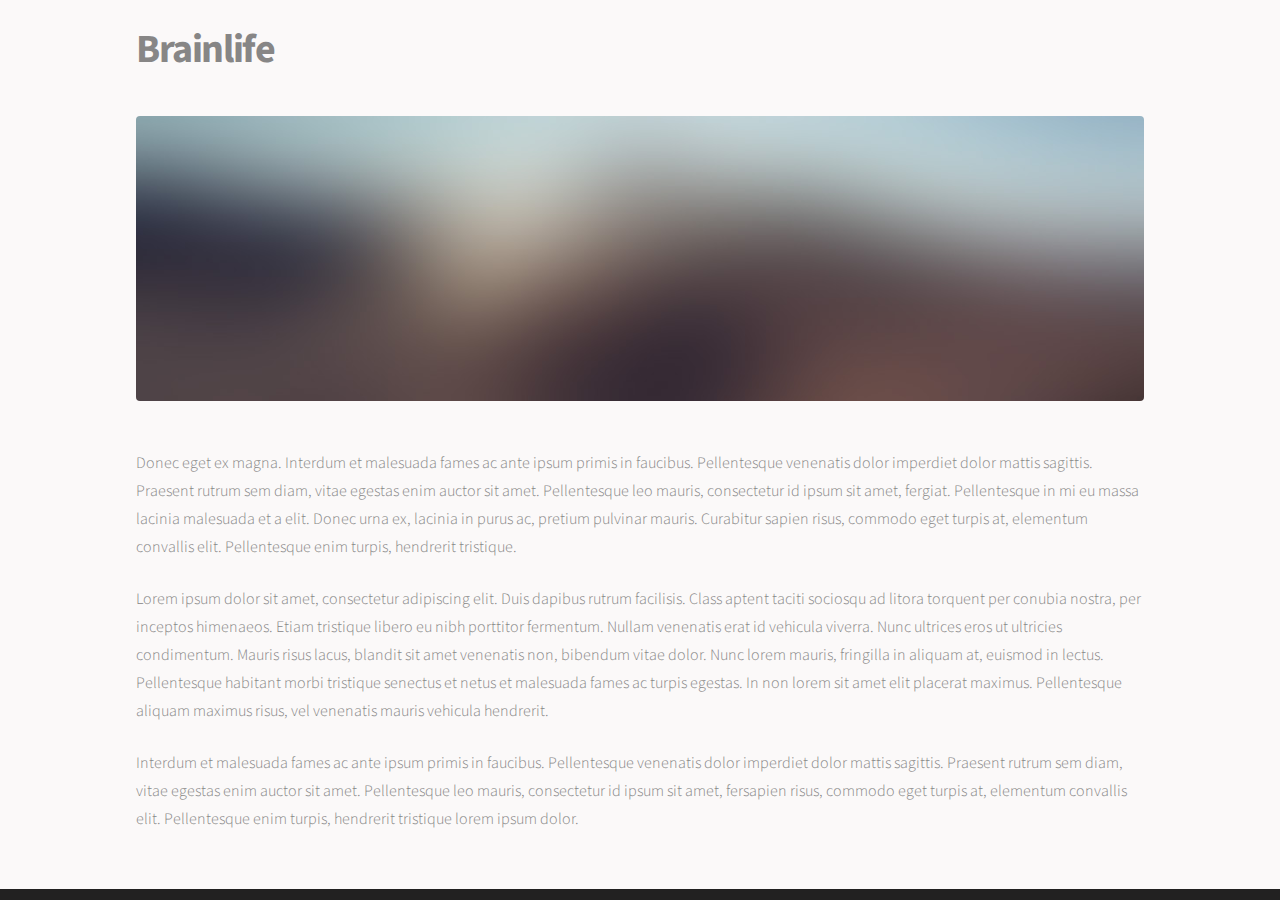
==== brainlife-project.html @ 0af9fe18 "added projects pages" ====
<!DOCTYPE HTML>
<!--
	Phantom by HTML5 UP
	html5up.net | @ajlkn
	Free for personal and commercial use under the CCA 3.0 license (html5up.net/license)
-->
<html>
	<head>
		<title>Generic - Phantom by HTML5 UP</title>
		<meta charset="utf-8" />
		<meta name="viewport" content="width=device-width, initial-scale=1, user-scalable=no" />
		<link rel="stylesheet" href="assets/css/main.css" />
		<noscript><link rel="stylesheet" href="assets/css/noscript.css" /></noscript>
	</head>
	<body class="is-project">
		<!-- Wrapper -->
			<div id="wrapper">

				<!-- Header -->
					<header id="header">
						<div class="inner">

							<!-- Logo 
								<a href="index.html" class="logo">
									<span class="symbol"><img src="images/logo.svg" alt="" /></span><span class="title">Phantom</span>
								</a>
							-->

						</div>
					</header>

				<!-- Menu -->
					<nav id="menu">
						<h2>Menu</h2>
						<ul>
							<li><a href="index.html">Home</a></li>
							<li><a href="generic.html">Ipsum veroeros</a></li>
							<li><a href="generic.html">Tempus etiam</a></li>
							<li><a href="generic.html">Consequat dolor</a></li>
							<li><a href="elements.html">Elements</a></li>
						</ul>
					</nav>

				<!-- Main -->
					<div id="main">
						<div class="inner">
							<h1>Brainlife</h1>
							<span class="image main"><img src="images/pic13.jpg" alt="" /></span>
							<p>Donec eget ex magna. Interdum et malesuada fames ac ante ipsum primis in faucibus. Pellentesque venenatis dolor imperdiet dolor mattis sagittis. Praesent rutrum sem diam, vitae egestas enim auctor sit amet. Pellentesque leo mauris, consectetur id ipsum sit amet, fergiat. Pellentesque in mi eu massa lacinia malesuada et a elit. Donec urna ex, lacinia in purus ac, pretium pulvinar mauris. Curabitur sapien risus, commodo eget turpis at, elementum convallis elit. Pellentesque enim turpis, hendrerit tristique.</p>
							<p>Lorem ipsum dolor sit amet, consectetur adipiscing elit. Duis dapibus rutrum facilisis. Class aptent taciti sociosqu ad litora torquent per conubia nostra, per inceptos himenaeos. Etiam tristique libero eu nibh porttitor fermentum. Nullam venenatis erat id vehicula viverra. Nunc ultrices eros ut ultricies condimentum. Mauris risus lacus, blandit sit amet venenatis non, bibendum vitae dolor. Nunc lorem mauris, fringilla in aliquam at, euismod in lectus. Pellentesque habitant morbi tristique senectus et netus et malesuada fames ac turpis egestas. In non lorem sit amet elit placerat maximus. Pellentesque aliquam maximus risus, vel venenatis mauris vehicula hendrerit.</p>
							<p>Interdum et malesuada fames ac ante ipsum primis in faucibus. Pellentesque venenatis dolor imperdiet dolor mattis sagittis. Praesent rutrum sem diam, vitae egestas enim auctor sit amet. Pellentesque leo mauris, consectetur id ipsum sit amet, fersapien risus, commodo eget turpis at, elementum convallis elit. Pellentesque enim turpis, hendrerit tristique lorem ipsum dolor.</p>
						</div>
					</div>
			</div>

		<!-- Scripts -->
			<script src="assets/js/jquery.min.js"></script>
			<script src="assets/js/browser.min.js"></script>
			<script src="assets/js/breakpoints.min.js"></script>
			<script src="assets/js/util.js"></script>
			<script src="assets/js/main.js"></script>

	</body>
</html>
---- assets/css/main.css ----
@import url(fontawesome-all.min.css);
@import url("https://fonts.googleapis.com/css?family=Source+Sans+Pro:300,700,900");

/*
	Phantom by HTML5 UP
	html5up.net | @ajlkn
	Free for personal and commercial use under the CCA 3.0 license (html5up.net/license)
*/

html, body, div, span, applet, object,
iframe, h1, h2, h3, h4, h5, h6, p, blockquote,
pre, a, abbr, acronym, address, big, cite,
code, del, dfn, em, img, ins, kbd, q, s, samp,
small, strike, strong, sub, sup, tt, var, b,
u, i, center, dl, dt, dd, ol, ul, li, fieldset,
form, label, legend, table, caption, tbody,
tfoot, thead, tr, th, td, article, aside,
canvas, details, embed, figure, figcaption,
footer, header, hgroup, menu, nav, output, ruby,
section, summary, time, mark, audio, video {
	margin: 0;
	padding: 0;
	border: 0;
	font-size: 100%;
	font: inherit;
	vertical-align: baseline;}

article, aside, details, figcaption, figure,
footer, header, hgroup, menu, nav, section {
	display: block;}

body {
	line-height: 1;
}

ol, ul {
	list-style: none;
}

blockquote, q {
	quotes: none;
}

	blockquote:before, blockquote:after, q:before, q:after {
		content: '';
		content: none;
	}

table {
	border-collapse: collapse;
	border-spacing: 0;
}

body {
	-webkit-text-size-adjust: none;
}

mark {
	background-color: transparent;
	color: inherit;
}

input::-moz-focus-inner {
	border: 0;
	padding: 0;
}

input, select, textarea {
	-moz-appearance: none;
	-webkit-appearance: none;
	-ms-appearance: none;
	appearance: none;
}

/* Basic */

	@-ms-viewport {
		width: device-width;
	}

	body {
		-ms-overflow-style: scrollbar;
	}

	@media screen and (max-width: 480px) {

		html, body {
			min-width: 320px;
		}

	}

	html {
		box-sizing: border-box;
	}

	*, *:before, *:after {
		box-sizing: inherit;
	}

	body {
		background: #222121;
	}

		body.is-preload *, body.is-preload *:before, body.is-preload *:after {
			-moz-animation: none !important;
			-webkit-animation: none !important;
			-ms-animation: none !important;
			animation: none !important;
			-moz-transition: none !important;
			-webkit-transition: none !important;
			-ms-transition: none !important;
			transition: none !important;
		}


		body.is-project *, body.is-project *:before, body.is-project *:after{
		-moz-animation: none !important;
		-webkit-animation: none !important;
		-ms-animation: none !important;
		animation: none !important;
		-moz-transition: none !important;
		-webkit-transition: none !important;
		-ms-transition: none !important;
		transition: none !important;
		background: #fbf9f9;
		}

/* Type */

	body, input, select, textarea {
		color: #878686;
		font-family: "Source Sans Pro", Helvetica, sans-serif;
		font-size: 16pt;
		font-weight: 300;
		line-height: 1.75;
	}

		@media screen and (max-width: 1680px) {

			body, input, select, textarea {
				font-size: 14pt;
			}

		}

		@media screen and (max-width: 1280px) {

			body, input, select, textarea {
				font-size: 12pt;
			}

		}

	a {
		-moz-transition: border-bottom-color 0.2s ease, color 0.2s ease;
		-webkit-transition: border-bottom-color 0.2s ease, color 0.2s ease;
		-ms-transition: border-bottom-color 0.2s ease, color 0.2s ease;
		transition: border-bottom-color 0.2s ease, color 0.2s ease;
		text-decoration: none;
		color: #585858;
		border-bottom: dotted 1px rgba(88, 88, 88, 0.5);
	}

		a:hover {
			border-bottom-color: transparent;
			color: #f2849e !important;
		}

	strong, b {
		font-weight: 900;
	}

	em, i {
		font-style: italic;
	}

	p {
		margin: 0 0 1.5em 0;
	}

	h1 {
		font-size: 2.5em;
		font-weight: 700;
		line-height: 1.3;
		margin: 0 0 1em 0;
		letter-spacing: -0.035em;
	}

		h1 a {
			color: inherit;
		}

		@media screen and (max-width: 736px) {

			h1 {
				font-size: 2em;
				margin: 0 0 1em 0;
			}

		}

		@media screen and (max-width: 360px) {

			h1 {
				font-size: 1.75em;
			}

		}

	h2, h3, h4, h5, h6 {
		font-weight: 900;
		line-height: 1.5;
		margin: 0 0 2em 0;
		text-transform: uppercase;
		letter-spacing: 0.35em;
	}

		h2 a, h3 a, h4 a, h5 a, h6 a {
			color: inherit;
		}

	h2 {
		font-size: 0.85em;
	}

	h3 {
		font-size: 1em;
	}

	h4 {
		font-size: 0.8em;
	}

	h5 {
		font-size: 0.8em;
	}

	h6 {
		font-size: 0.8em;
	}

	@media screen and (max-width: 980px) {

		h1 br, h2 br, h3 br, h4 br, h5 br, h6 br {
			display: none;
		}

	}

	@media screen and (max-width: 736px) {

		h2 {
			font-size: 1em;
		}

		h3 {
			font-size: 0.8em;
		}

	}

	sub {
		font-size: 0.8em;
		position: relative;
		top: 0.5em;
	}

	sup {
		font-size: 0.8em;
		position: relative;
		top: -0.5em;
	}

	blockquote {
		border-left: solid 4px #c9c9c9;
		font-style: italic;
		margin: 0 0 2em 0;
		padding: 0.5em 0 0.5em 2em;
	}

	code {
		background: rgba(144, 144, 144, 0.075);
		border-radius: 4px;
		border: solid 1px #c9c9c9;
		font-family: "Courier New", monospace;
		font-size: 0.9em;
		margin: 0 0.25em;
		padding: 0.25em 0.65em;
	}

	pre {
		-webkit-overflow-scrolling: touch;
		font-family: "Courier New", monospace;
		font-size: 0.9em;
		margin: 0 0 2em 0;
	}

		pre code {
			display: block;
			line-height: 1.75;
			padding: 1em 1.5em;
			overflow-x: auto;
		}

	hr {
		border: 0;
		border-bottom: solid 1px #c9c9c9;
		margin: 2em 0;
	}

		hr.major {
			margin: 3em 0;
		}

	.align-left {
		text-align: left;
	}

	.align-center {
		text-align: center;
	}

	.align-right {
		text-align: right;
	}

/* Row */

	.row {
		display: flex;
		flex-wrap: wrap;
		box-sizing: border-box;
		align-items: stretch;
	}

		.row > * {
			box-sizing: border-box;
		}

		.row.gtr-uniform > * > :last-child {
			margin-bottom: 0;
		}

		.row.aln-left {
			justify-content: flex-start;
		}

		.row.aln-center {
			justify-content: center;
		}

		.row.aln-right {
			justify-content: flex-end;
		}

		.row.aln-top {
			align-items: flex-start;
		}

		.row.aln-middle {
			align-items: center;
		}

		.row.aln-bottom {
			align-items: flex-end;
		}

		.row > .imp {
			order: -1;
		}

		.row > .col-1 {
			width: 8.33333%;
		}

		.row > .off-1 {
			margin-left: 8.33333%;
		}

		.row > .col-2 {
			width: 16.66667%;
		}

		.row > .off-2 {
			margin-left: 16.66667%;
		}

		.row > .col-3 {
			width: 25%;
		}

		.row > .off-3 {
			margin-left: 25%;
		}

		.row > .col-4 {
			width: 33.33333%;
		}

		.row > .off-4 {
			margin-left: 33.33333%;
		}

		.row > .col-5 {
			width: 41.66667%;
		}

		.row > .off-5 {
			margin-left: 41.66667%;
		}

		.row > .col-6 {
			width: 50%;
		}

		.row > .off-6 {
			margin-left: 50%;
		}

		.row > .col-7 {
			width: 58.33333%;
		}

		.row > .off-7 {
			margin-left: 58.33333%;
		}

		.row > .col-8 {
			width: 66.66667%;
		}

		.row > .off-8 {
			margin-left: 66.66667%;
		}

		.row > .col-9 {
			width: 75%;
		}

		.row > .off-9 {
			margin-left: 75%;
		}

		.row > .col-10 {
			width: 83.33333%;
		}

		.row > .off-10 {
			margin-left: 83.33333%;
		}

		.row > .col-11 {
			width: 91.66667%;
		}

		.row > .off-11 {
			margin-left: 91.66667%;
		}

		.row > .col-12 {
			width: 100%;
		}

		.row > .off-12 {
			margin-left: 100%;
		}

		.row.gtr-0 {
			margin-top: 0;
			margin-left: 0em;
		}

			.row.gtr-0 > * {
				padding: 0 0 0 0em;
			}

			.row.gtr-0.gtr-uniform {
				margin-top: 0em;
			}

				.row.gtr-0.gtr-uniform > * {
					padding-top: 0em;
				}

		.row.gtr-25 {
			margin-top: 0;
			margin-left: -0.5em;
		}

			.row.gtr-25 > * {
				padding: 0 0 0 0.5em;
			}

			.row.gtr-25.gtr-uniform {
				margin-top: -0.5em;
			}

				.row.gtr-25.gtr-uniform > * {
					padding-top: 0.5em;
				}

		.row.gtr-50 {
			margin-top: 0;
			margin-left: -1em;
		}

			.row.gtr-50 > * {
				padding: 0 0 0 1em;
			}

			.row.gtr-50.gtr-uniform {
				margin-top: -1em;
			}

				.row.gtr-50.gtr-uniform > * {
					padding-top: 1em;
				}

		.row {
			margin-top: 0;
			margin-left: -2em;
		}

			.row > * {
				padding: 0 0 0 2em;
			}

			.row.gtr-uniform {
				margin-top: -2em;
			}

				.row.gtr-uniform > * {
					padding-top: 2em;
				}

		.row.gtr-150 {
			margin-top: 0;
			margin-left: -3em;
		}

			.row.gtr-150 > * {
				padding: 0 0 0 3em;
			}

			.row.gtr-150.gtr-uniform {
				margin-top: -3em;
			}

				.row.gtr-150.gtr-uniform > * {
					padding-top: 3em;
				}

		.row.gtr-200 {
			margin-top: 0;
			margin-left: -4em;
		}

			.row.gtr-200 > * {
				padding: 0 0 0 4em;
			}

			.row.gtr-200.gtr-uniform {
				margin-top: -4em;
			}

				.row.gtr-200.gtr-uniform > * {
					padding-top: 4em;
				}

		@media screen and (max-width: 1680px) {

			.row {
				display: flex;
				flex-wrap: wrap;
				box-sizing: border-box;
				align-items: stretch;
			}

				.row > * {
					box-sizing: border-box;
				}

				.row.gtr-uniform > * > :last-child {
					margin-bottom: 0;
				}

				.row.aln-left {
					justify-content: flex-start;
				}

				.row.aln-center {
					justify-content: center;
				}

				.row.aln-right {
					justify-content: flex-end;
				}

				.row.aln-top {
					align-items: flex-start;
				}

				.row.aln-middle {
					align-items: center;
				}

				.row.aln-bottom {
					align-items: flex-end;
				}

				.row > .imp-xlarge {
					order: -1;
				}

				.row > .col-1-xlarge {
					width: 8.33333%;
				}

				.row > .off-1-xlarge {
					margin-left: 8.33333%;
				}

				.row > .col-2-xlarge {
					width: 16.66667%;
				}

				.row > .off-2-xlarge {
					margin-left: 16.66667%;
				}

				.row > .col-3-xlarge {
					width: 25%;
				}

				.row > .off-3-xlarge {
					margin-left: 25%;
				}

				.row > .col-4-xlarge {
					width: 33.33333%;
				}

				.row > .off-4-xlarge {
					margin-left: 33.33333%;
				}

				.row > .col-5-xlarge {
					width: 41.66667%;
				}

				.row > .off-5-xlarge {
					margin-left: 41.66667%;
				}

				.row > .col-6-xlarge {
					width: 50%;
				}

				.row > .off-6-xlarge {
					margin-left: 50%;
				}

				.row > .col-7-xlarge {
					width: 58.33333%;
				}

				.row > .off-7-xlarge {
					margin-left: 58.33333%;
				}

				.row > .col-8-xlarge {
					width: 66.66667%;
				}

				.row > .off-8-xlarge {
					margin-left: 66.66667%;
				}

				.row > .col-9-xlarge {
					width: 75%;
				}

				.row > .off-9-xlarge {
					margin-left: 75%;
				}

				.row > .col-10-xlarge {
					width: 83.33333%;
				}

				.row > .off-10-xlarge {
					margin-left: 83.33333%;
				}

				.row > .col-11-xlarge {
					width: 91.66667%;
				}

				.row > .off-11-xlarge {
					margin-left: 91.66667%;
				}

				.row > .col-12-xlarge {
					width: 100%;
				}

				.row > .off-12-xlarge {
					margin-left: 100%;
				}

				.row.gtr-0 {
					margin-top: 0;
					margin-left: 0em;
				}

					.row.gtr-0 > * {
						padding: 0 0 0 0em;
					}

					.row.gtr-0.gtr-uniform {
						margin-top: 0em;
					}

						.row.gtr-0.gtr-uniform > * {
							padding-top: 0em;
						}

				.row.gtr-25 {
					margin-top: 0;
					margin-left: -0.5em;
				}

					.row.gtr-25 > * {
						padding: 0 0 0 0.5em;
					}

					.row.gtr-25.gtr-uniform {
						margin-top: -0.5em;
					}

						.row.gtr-25.gtr-uniform > * {
							padding-top: 0.5em;
						}

				.row.gtr-50 {
					margin-top: 0;
					margin-left: -1em;
				}

					.row.gtr-50 > * {
						padding: 0 0 0 1em;
					}

					.row.gtr-50.gtr-uniform {
						margin-top: -1em;
					}

						.row.gtr-50.gtr-uniform > * {
							padding-top: 1em;
						}

				.row {
					margin-top: 0;
					margin-left: -2em;
				}

					.row > * {
						padding: 0 0 0 2em;
					}

					.row.gtr-uniform {
						margin-top: -2em;
					}

						.row.gtr-uniform > * {
							padding-top: 2em;
						}

				.row.gtr-150 {
					margin-top: 0;
					margin-left: -3em;
				}

					.row.gtr-150 > * {
						padding: 0 0 0 3em;
					}

					.row.gtr-150.gtr-uniform {
						margin-top: -3em;
					}

						.row.gtr-150.gtr-uniform > * {
							padding-top: 3em;
						}

				.row.gtr-200 {
					margin-top: 0;
					margin-left: -4em;
				}

					.row.gtr-200 > * {
						padding: 0 0 0 4em;
					}

					.row.gtr-200.gtr-uniform {
						margin-top: -4em;
					}

						.row.gtr-200.gtr-uniform > * {
							padding-top: 4em;
						}

		}

		@media screen and (max-width: 1280px) {

			.row {
				display: flex;
				flex-wrap: wrap;
				box-sizing: border-box;
				align-items: stretch;
			}

				.row > * {
					box-sizing: border-box;
				}

				.row.gtr-uniform > * > :last-child {
					margin-bottom: 0;
				}

				.row.aln-left {
					justify-content: flex-start;
				}

				.row.aln-center {
					justify-content: center;
				}

				.row.aln-right {
					justify-content: flex-end;
				}

				.row.aln-top {
					align-items: flex-start;
				}

				.row.aln-middle {
					align-items: center;
				}

				.row.aln-bottom {
					align-items: flex-end;
				}

				.row > .imp-large {
					order: -1;
				}

				.row > .col-1-large {
					width: 8.33333%;
				}

				.row > .off-1-large {
					margin-left: 8.33333%;
				}

				.row > .col-2-large {
					width: 16.66667%;
				}

				.row > .off-2-large {
					margin-left: 16.66667%;
				}

				.row > .col-3-large {
					width: 25%;
				}

				.row > .off-3-large {
					margin-left: 25%;
				}

				.row > .col-4-large {
					width: 33.33333%;
				}

				.row > .off-4-large {
					margin-left: 33.33333%;
				}

				.row > .col-5-large {
					width: 41.66667%;
				}

				.row > .off-5-large {
					margin-left: 41.66667%;
				}

				.row > .col-6-large {
					width: 50%;
				}

				.row > .off-6-large {
					margin-left: 50%;
				}

				.row > .col-7-large {
					width: 58.33333%;
				}

				.row > .off-7-large {
					margin-left: 58.33333%;
				}

				.row > .col-8-large {
					width: 66.66667%;
				}

				.row > .off-8-large {
					margin-left: 66.66667%;
				}

				.row > .col-9-large {
					width: 75%;
				}

				.row > .off-9-large {
					margin-left: 75%;
				}

				.row > .col-10-large {
					width: 83.33333%;
				}

				.row > .off-10-large {
					margin-left: 83.33333%;
				}

				.row > .col-11-large {
					width: 91.66667%;
				}

				.row > .off-11-large {
					margin-left: 91.66667%;
				}

				.row > .col-12-large {
					width: 100%;
				}

				.row > .off-12-large {
					margin-left: 100%;
				}

				.row.gtr-0 {
					margin-top: 0;
					margin-left: 0em;
				}

					.row.gtr-0 > * {
						padding: 0 0 0 0em;
					}

					.row.gtr-0.gtr-uniform {
						margin-top: 0em;
					}

						.row.gtr-0.gtr-uniform > * {
							padding-top: 0em;
						}

				.row.gtr-25 {
					margin-top: 0;
					margin-left: -0.5em;
				}

					.row.gtr-25 > * {
						padding: 0 0 0 0.5em;
					}

					.row.gtr-25.gtr-uniform {
						margin-top: -0.5em;
					}

						.row.gtr-25.gtr-uniform > * {
							padding-top: 0.5em;
						}

				.row.gtr-50 {
					margin-top: 0;
					margin-left: -1em;
				}

					.row.gtr-50 > * {
						padding: 0 0 0 1em;
					}

					.row.gtr-50.gtr-uniform {
						margin-top: -1em;
					}

						.row.gtr-50.gtr-uniform > * {
							padding-top: 1em;
						}

				.row {
					margin-top: 0;
					margin-left: -2em;
				}

					.row > * {
						padding: 0 0 0 2em;
					}

					.row.gtr-uniform {
						margin-top: -2em;
					}

						.row.gtr-uniform > * {
							padding-top: 2em;
						}

				.row.gtr-150 {
					margin-top: 0;
					margin-left: -3em;
				}

					.row.gtr-150 > * {
						padding: 0 0 0 3em;
					}

					.row.gtr-150.gtr-uniform {
						margin-top: -3em;
					}

						.row.gtr-150.gtr-uniform > * {
							padding-top: 3em;
						}

				.row.gtr-200 {
					margin-top: 0;
					margin-left: -4em;
				}

					.row.gtr-200 > * {
						padding: 0 0 0 4em;
					}

					.row.gtr-200.gtr-uniform {
						margin-top: -4em;
					}

						.row.gtr-200.gtr-uniform > * {
							padding-top: 4em;
						}

		}

		@media screen and (max-width: 980px) {

			.row {
				display: flex;
				flex-wrap: wrap;
				box-sizing: border-box;
				align-items: stretch;
			}

				.row > * {
					box-sizing: border-box;
				}

				.row.gtr-uniform > * > :last-child {
					margin-bottom: 0;
				}

				.row.aln-left {
					justify-content: flex-start;
				}

				.row.aln-center {
					justify-content: center;
				}

				.row.aln-right {
					justify-content: flex-end;
				}

				.row.aln-top {
					align-items: flex-start;
				}

				.row.aln-middle {
					align-items: center;
				}

				.row.aln-bottom {
					align-items: flex-end;
				}

				.row > .imp-medium {
					order: -1;
				}

				.row > .col-1-medium {
					width: 8.33333%;
				}

				.row > .off-1-medium {
					margin-left: 8.33333%;
				}

				.row > .col-2-medium {
					width: 16.66667%;
				}

				.row > .off-2-medium {
					margin-left: 16.66667%;
				}

				.row > .col-3-medium {
					width: 25%;
				}

				.row > .off-3-medium {
					margin-left: 25%;
				}

				.row > .col-4-medium {
					width: 33.33333%;
				}

				.row > .off-4-medium {
					margin-left: 33.33333%;
				}

				.row > .col-5-medium {
					width: 41.66667%;
				}

				.row > .off-5-medium {
					margin-left: 41.66667%;
				}

				.row > .col-6-medium {
					width: 50%;
				}

				.row > .off-6-medium {
					margin-left: 50%;
				}

				.row > .col-7-medium {
					width: 58.33333%;
				}

				.row > .off-7-medium {
					margin-left: 58.33333%;
				}

				.row > .col-8-medium {
					width: 66.66667%;
				}

				.row > .off-8-medium {
					margin-left: 66.66667%;
				}

				.row > .col-9-medium {
					width: 75%;
				}

				.row > .off-9-medium {
					margin-left: 75%;
				}

				.row > .col-10-medium {
					width: 83.33333%;
				}

				.row > .off-10-medium {
					margin-left: 83.33333%;
				}

				.row > .col-11-medium {
					width: 91.66667%;
				}

				.row > .off-11-medium {
					margin-left: 91.66667%;
				}

				.row > .col-12-medium {
					width: 100%;
				}

				.row > .off-12-medium {
					margin-left: 100%;
				}

				.row.gtr-0 {
					margin-top: 0;
					margin-left: 0em;
				}

					.row.gtr-0 > * {
						padding: 0 0 0 0em;
					}

					.row.gtr-0.gtr-uniform {
						margin-top: 0em;
					}

						.row.gtr-0.gtr-uniform > * {
							padding-top: 0em;
						}

				.row.gtr-25 {
					margin-top: 0;
					margin-left: -0.375em;
				}

					.row.gtr-25 > * {
						padding: 0 0 0 0.375em;
					}

					.row.gtr-25.gtr-uniform {
						margin-top: -0.375em;
					}

						.row.gtr-25.gtr-uniform > * {
							padding-top: 0.375em;
						}

				.row.gtr-50 {
					margin-top: 0;
					margin-left: -0.75em;
				}

					.row.gtr-50 > * {
						padding: 0 0 0 0.75em;
					}

					.row.gtr-50.gtr-uniform {
						margin-top: -0.75em;
					}

						.row.gtr-50.gtr-uniform > * {
							padding-top: 0.75em;
						}

				.row {
					margin-top: 0;
					margin-left: -1.5em;
				}

					.row > * {
						padding: 0 0 0 1.5em;
					}

					.row.gtr-uniform {
						margin-top: -1.5em;
					}

						.row.gtr-uniform > * {
							padding-top: 1.5em;
						}

				.row.gtr-150 {
					margin-top: 0;
					margin-left: -2.25em;
				}

					.row.gtr-150 > * {
						padding: 0 0 0 2.25em;
					}

					.row.gtr-150.gtr-uniform {
						margin-top: -2.25em;
					}

						.row.gtr-150.gtr-uniform > * {
							padding-top: 2.25em;
						}

				.row.gtr-200 {
					margin-top: 0;
					margin-left: -3em;
				}

					.row.gtr-200 > * {
						padding: 0 0 0 3em;
					}

					.row.gtr-200.gtr-uniform {
						margin-top: -3em;
					}

						.row.gtr-200.gtr-uniform > * {
							padding-top: 3em;
						}

		}

		@media screen and (max-width: 736px) {

			.row {
				display: flex;
				flex-wrap: wrap;
				box-sizing: border-box;
				align-items: stretch;
			}

				.row > * {
					box-sizing: border-box;
				}

				.row.gtr-uniform > * > :last-child {
					margin-bottom: 0;
				}

				.row.aln-left {
					justify-content: flex-start;
				}

				.row.aln-center {
					justify-content: center;
				}

				.row.aln-right {
					justify-content: flex-end;
				}

				.row.aln-top {
					align-items: flex-start;
				}

				.row.aln-middle {
					align-items: center;
				}

				.row.aln-bottom {
					align-items: flex-end;
				}

				.row > .imp-small {
					order: -1;
				}

				.row > .col-1-small {
					width: 8.33333%;
				}

				.row > .off-1-small {
					margin-left: 8.33333%;
				}

				.row > .col-2-small {
					width: 16.66667%;
				}

				.row > .off-2-small {
					margin-left: 16.66667%;
				}

				.row > .col-3-small {
					width: 25%;
				}

				.row > .off-3-small {
					margin-left: 25%;
				}

				.row > .col-4-small {
					width: 33.33333%;
				}

				.row > .off-4-small {
					margin-left: 33.33333%;
				}

				.row > .col-5-small {
					width: 41.66667%;
				}

				.row > .off-5-small {
					margin-left: 41.66667%;
				}

				.row > .col-6-small {
					width: 50%;
				}

				.row > .off-6-small {
					margin-left: 50%;
				}

				.row > .col-7-small {
					width: 58.33333%;
				}

				.row > .off-7-small {
					margin-left: 58.33333%;
				}

				.row > .col-8-small {
					width: 66.66667%;
				}

				.row > .off-8-small {
					margin-left: 66.66667%;
				}

				.row > .col-9-small {
					width: 75%;
				}

				.row > .off-9-small {
					margin-left: 75%;
				}

				.row > .col-10-small {
					width: 83.33333%;
				}

				.row > .off-10-small {
					margin-left: 83.33333%;
				}

				.row > .col-11-small {
					width: 91.66667%;
				}

				.row > .off-11-small {
					margin-left: 91.66667%;
				}

				.row > .col-12-small {
					width: 100%;
				}

				.row > .off-12-small {
					margin-left: 100%;
				}

				.row.gtr-0 {
					margin-top: 0;
					margin-left: 0em;
				}

					.row.gtr-0 > * {
						padding: 0 0 0 0em;
					}

					.row.gtr-0.gtr-uniform {
						margin-top: 0em;
					}

						.row.gtr-0.gtr-uniform > * {
							padding-top: 0em;
						}

				.row.gtr-25 {
					margin-top: 0;
					margin-left: -0.25em;
				}

					.row.gtr-25 > * {
						padding: 0 0 0 0.25em;
					}

					.row.gtr-25.gtr-uniform {
						margin-top: -0.25em;
					}

						.row.gtr-25.gtr-uniform > * {
							padding-top: 0.25em;
						}

				.row.gtr-50 {
					margin-top: 0;
					margin-left: -0.5em;
				}

					.row.gtr-50 > * {
						padding: 0 0 0 0.5em;
					}

					.row.gtr-50.gtr-uniform {
						margin-top: -0.5em;
					}

						.row.gtr-50.gtr-uniform > * {
							padding-top: 0.5em;
						}

				.row {
					margin-top: 0;
					margin-left: -1em;
				}

					.row > * {
						padding: 0 0 0 1em;
					}

					.row.gtr-uniform {
						margin-top: -1em;
					}

						.row.gtr-uniform > * {
							padding-top: 1em;
						}

				.row.gtr-150 {
					margin-top: 0;
					margin-left: -1.5em;
				}

					.row.gtr-150 > * {
						padding: 0 0 0 1.5em;
					}

					.row.gtr-150.gtr-uniform {
						margin-top: -1.5em;
					}

						.row.gtr-150.gtr-uniform > * {
							padding-top: 1.5em;
						}

				.row.gtr-200 {
					margin-top: 0;
					margin-left: -2em;
				}

					.row.gtr-200 > * {
						padding: 0 0 0 2em;
					}

					.row.gtr-200.gtr-uniform {
						margin-top: -2em;
					}

						.row.gtr-200.gtr-uniform > * {
							padding-top: 2em;
						}

		}

		@media screen and (max-width: 480px) {

			.row {
				display: flex;
				flex-wrap: wrap;
				box-sizing: border-box;
				align-items: stretch;
			}

				.row > * {
					box-sizing: border-box;
				}

				.row.gtr-uniform > * > :last-child {
					margin-bottom: 0;
				}

				.row.aln-left {
					justify-content: flex-start;
				}

				.row.aln-center {
					justify-content: center;
				}

				.row.aln-right {
					justify-content: flex-end;
				}

				.row.aln-top {
					align-items: flex-start;
				}

				.row.aln-middle {
					align-items: center;
				}

				.row.aln-bottom {
					align-items: flex-end;
				}

				.row > .imp-xsmall {
					order: -1;
				}

				.row > .col-1-xsmall {
					width: 8.33333%;
				}

				.row > .off-1-xsmall {
					margin-left: 8.33333%;
				}

				.row > .col-2-xsmall {
					width: 16.66667%;
				}

				.row > .off-2-xsmall {
					margin-left: 16.66667%;
				}

				.row > .col-3-xsmall {
					width: 25%;
				}

				.row > .off-3-xsmall {
					margin-left: 25%;
				}

				.row > .col-4-xsmall {
					width: 33.33333%;
				}

				.row > .off-4-xsmall {
					margin-left: 33.33333%;
				}

				.row > .col-5-xsmall {
					width: 41.66667%;
				}

				.row > .off-5-xsmall {
					margin-left: 41.66667%;
				}

				.row > .col-6-xsmall {
					width: 50%;
				}

				.row > .off-6-xsmall {
					margin-left: 50%;
				}

				.row > .col-7-xsmall {
					width: 58.33333%;
				}

				.row > .off-7-xsmall {
					margin-left: 58.33333%;
				}

				.row > .col-8-xsmall {
					width: 66.66667%;
				}

				.row > .off-8-xsmall {
					margin-left: 66.66667%;
				}

				.row > .col-9-xsmall {
					width: 75%;
				}

				.row > .off-9-xsmall {
					margin-left: 75%;
				}

				.row > .col-10-xsmall {
					width: 83.33333%;
				}

				.row > .off-10-xsmall {
					margin-left: 83.33333%;
				}

				.row > .col-11-xsmall {
					width: 91.66667%;
				}

				.row > .off-11-xsmall {
					margin-left: 91.66667%;
				}

				.row > .col-12-xsmall {
					width: 100%;
				}

				.row > .off-12-xsmall {
					margin-left: 100%;
				}

				.row.gtr-0 {
					margin-top: 0;
					margin-left: 0em;
				}

					.row.gtr-0 > * {
						padding: 0 0 0 0em;
					}

					.row.gtr-0.gtr-uniform {
						margin-top: 0em;
					}

						.row.gtr-0.gtr-uniform > * {
							padding-top: 0em;
						}

				.row.gtr-25 {
					margin-top: 0;
					margin-left: -0.25em;
				}

					.row.gtr-25 > * {
						padding: 0 0 0 0.25em;
					}

					.row.gtr-25.gtr-uniform {
						margin-top: -0.25em;
					}

						.row.gtr-25.gtr-uniform > * {
							padding-top: 0.25em;
						}

				.row.gtr-50 {
					margin-top: 0;
					margin-left: -0.5em;
				}

					.row.gtr-50 > * {
						padding: 0 0 0 0.5em;
					}

					.row.gtr-50.gtr-uniform {
						margin-top: -0.5em;
					}

						.row.gtr-50.gtr-uniform > * {
							padding-top: 0.5em;
						}

				.row {
					margin-top: 0;
					margin-left: -1em;
				}

					.row > * {
						padding: 0 0 0 1em;
					}

					.row.gtr-uniform {
						margin-top: -1em;
					}

						.row.gtr-uniform > * {
							padding-top: 1em;
						}

				.row.gtr-150 {
					margin-top: 0;
					margin-left: -1.5em;
				}

					.row.gtr-150 > * {
						padding: 0 0 0 1.5em;
					}

					.row.gtr-150.gtr-uniform {
						margin-top: -1.5em;
					}

						.row.gtr-150.gtr-uniform > * {
							padding-top: 1.5em;
						}

				.row.gtr-200 {
					margin-top: 0;
					margin-left: -2em;
				}

					.row.gtr-200 > * {
						padding: 0 0 0 2em;
					}

					.row.gtr-200.gtr-uniform {
						margin-top: -2em;
					}

						.row.gtr-200.gtr-uniform > * {
							padding-top: 2em;
						}

		}

/* Section/Article */

	section.special, article.special {
		text-align: center;
	}

	header p {
		margin-top: -1em;
	}

	@media screen and (max-width: 736px) {

		header p {
			margin-top: 0;
		}

	}

/* Icon */

	.icon {
		text-decoration: none;
		border-bottom: none;
		position: relative;
	}

		.icon:before {
			-moz-osx-font-smoothing: grayscale;
			-webkit-font-smoothing: antialiased;
			display: inline-block;
			font-style: normal;
			font-variant: normal;
			text-rendering: auto;
			line-height: 1;
			text-transform: none !important;
			font-family: 'Font Awesome 5 Free';
			font-weight: 400;
		}

		.icon > .label {
			display: none;
		}

		.icon:before {
			line-height: inherit;
		}

		.icon.solid:before {
			font-weight: 900;
		}

		.icon.brands:before {
			font-family: 'Font Awesome 5 Brands';
		}

		.icon.style2 {
			-moz-transition: background-color 0.2s ease-in-out, color 0.2s ease-in-out, border-color 0.2s ease-in-out;
			-webkit-transition: background-color 0.2s ease-in-out, color 0.2s ease-in-out, border-color 0.2s ease-in-out;
			-ms-transition: background-color 0.2s ease-in-out, color 0.2s ease-in-out, border-color 0.2s ease-in-out;
			transition: background-color 0.2s ease-in-out, color 0.2s ease-in-out, border-color 0.2s ease-in-out;
			background-color: transparent;
			border: solid 0px #c9c9c9;
			border-radius: 4px;
			width: 2.65em;
			height: 2.65em;
			display: inline-block;
			text-align: center;
			line-height: 2.65em;
			color: inherit;
		}

			.icon.style2:before {
				font-size: 1.1em;
			}

			.icon.style2:hover {
				color: #f2849e;
				border-color: #f2849e;
			}

			.icon.style2:active {
				background-color: rgba(242, 132, 158, 0.1);
			}

/* List */

	ol {
		list-style: decimal;
		margin: 0 0 2em 0;
		padding-left: 1.25em;
	}

		ol li {
			padding-left: 0.25em;
		}

	ul {
		list-style: disc;
		margin: 0 0 2em 0;
		padding-left: 1em;
	}

		ul li {
			padding-left: 0.5em;
		}

		ul.alt {
			list-style: none;
			padding-left: 0;
		}

			ul.alt li {
				border-top: solid 1px #c9c9c9;
				padding: 0.5em 0;
			}

				ul.alt li:first-child {
					border-top: 0;
					padding-top: 0;
				}

	dl {
		margin: 0 0 2em 0;
	}

		dl dt {
			display: block;
			font-weight: 900;
			margin: 0 0 1em 0;
		}

		dl dd {
			margin-left: 2em;
		}

/* Actions */

	ul.actions {
		display: -moz-flex;
		display: -webkit-flex;
		display: -ms-flex;
		display: flex;
		cursor: default;
		list-style: none;
		margin-left: -1em;
		padding-left: 0;
	}

		ul.actions li {
			padding: 0 0 0 1em;
			vertical-align: middle;
		}

		ul.actions.special {
			-moz-justify-content: center;
			-webkit-justify-content: center;
			-ms-justify-content: center;
			justify-content: center;
			width: 100%;
			margin-left: 0;
		}

			ul.actions.special li:first-child {
				padding-left: 0;
			}

		ul.actions.stacked {
			-moz-flex-direction: column;
			-webkit-flex-direction: column;
			-ms-flex-direction: column;
			flex-direction: column;
			margin-left: 0;
		}

			ul.actions.stacked li {
				padding: 1.3em 0 0 0;
			}

				ul.actions.stacked li:first-child {
					padding-top: 0;
				}

		ul.actions.fit {
			width: calc(100% + 1em);
		}

			ul.actions.fit li {
				-moz-flex-grow: 1;
				-webkit-flex-grow: 1;
				-ms-flex-grow: 1;
				flex-grow: 1;
				-moz-flex-shrink: 1;
				-webkit-flex-shrink: 1;
				-ms-flex-shrink: 1;
				flex-shrink: 1;
				width: 100%;
			}

				ul.actions.fit li > * {
					width: 100%;
				}

			ul.actions.fit.stacked {
				width: 100%;
			}

		@media screen and (max-width: 480px) {

			ul.actions:not(.fixed) {
				-moz-flex-direction: column;
				-webkit-flex-direction: column;
				-ms-flex-direction: column;
				flex-direction: column;
				margin-left: 0;
				width: 100% !important;
			}

				ul.actions:not(.fixed) li {
					-moz-flex-grow: 1;
					-webkit-flex-grow: 1;
					-ms-flex-grow: 1;
					flex-grow: 1;
					-moz-flex-shrink: 1;
					-webkit-flex-shrink: 1;
					-ms-flex-shrink: 1;
					flex-shrink: 1;
					padding: 1em 0 0 0;
					text-align: center;
					width: 100%;
				}

					ul.actions:not(.fixed) li > * {
						width: 100%;
					}

					ul.actions:not(.fixed) li:first-child {
						padding-top: 0;
					}

					ul.actions:not(.fixed) li input[type="submit"],
					ul.actions:not(.fixed) li input[type="reset"],
					ul.actions:not(.fixed) li input[type="button"],
					ul.actions:not(.fixed) li button,
					ul.actions:not(.fixed) li .button {
						width: 100%;
					}

						ul.actions:not(.fixed) li input[type="submit"].icon:before,
						ul.actions:not(.fixed) li input[type="reset"].icon:before,
						ul.actions:not(.fixed) li input[type="button"].icon:before,
						ul.actions:not(.fixed) li button.icon:before,
						ul.actions:not(.fixed) li .button.icon:before {
							margin-left: -0.5rem;
						}

		}

/* Icons */

	ul.icons {
		cursor: default;
		list-style: none;
		padding-left: 0;
		margin: -1em 0 1em -1em;
	}

		ul.icons li {
			display: inline-block;
			padding: 0em 0 0 1em;
		}

/* Form */

	form {
		margin: 0 0 2em 0;
		overflow-x: hidden;
	}

		form > :last-child {
			margin-bottom: 0;
		}

		form > .fields {
			display: -moz-flex;
			display: -webkit-flex;
			display: -ms-flex;
			display: flex;
			-moz-flex-wrap: wrap;
			-webkit-flex-wrap: wrap;
			-ms-flex-wrap: wrap;
			flex-wrap: wrap;
			width: calc(100% + 3em);
			margin: -1.5em 0 2em -1.5em;
		}

			form > .fields > .field {
				-moz-flex-grow: 0;
				-webkit-flex-grow: 0;
				-ms-flex-grow: 0;
				flex-grow: 0;
				-moz-flex-shrink: 0;
				-webkit-flex-shrink: 0;
				-ms-flex-shrink: 0;
				flex-shrink: 0;
				padding: 1.5em 0 0 1.5em;
				width: calc(100% - 1.5em);
			}

				form > .fields > .field.half {
					width: calc(50% - 0.75em);
				}

				form > .fields > .field.third {
					width: calc(100%/3 - 0.5em);
				}

				form > .fields > .field.quarter {
					width: calc(25% - 0.375em);
				}

		@media screen and (max-width: 480px) {

			form > .fields {
				width: calc(100% + 3em);
				margin: -1.5em 0 2em -1.5em;
			}

				form > .fields > .field {
					padding: 1.5em 0 0 1.5em;
					width: calc(100% - 1.5em);
				}

					form > .fields > .field.half {
						width: calc(100% - 1.5em);
					}

					form > .fields > .field.third {
						width: calc(100% - 1.5em);
					}

					form > .fields > .field.quarter {
						width: calc(100% - 1.5em);
					}

		}

	label {
		display: block;
		font-size: 0.9em;
		font-weight: 900;
		margin: 0 0 1em 0;
	}

	input[type="text"],
	input[type="password"],
	input[type="email"],
	input[type="tel"],
	select,
	textarea {
		-moz-appearance: none;
		-webkit-appearance: none;
		-ms-appearance: none;
		appearance: none;
		background-color: transparent;
		border: none;
		border-radius: 0;
		border-bottom: solid 1px #c9c9c9;
		color: inherit;
		display: block;
		outline: 0;
		padding: 0;
		text-decoration: none;
		width: 100%;
	}

		input[type="text"]:invalid,
		input[type="password"]:invalid,
		input[type="email"]:invalid,
		input[type="tel"]:invalid,
		select:invalid,
		textarea:invalid {
			box-shadow: none;
		}

		input[type="text"]:focus,
		input[type="password"]:focus,
		input[type="email"]:focus,
		input[type="tel"]:focus,
		select:focus,
		textarea:focus {
			border-bottom-color: #f2849e;
			box-shadow: inset 0 -1px 0 0 #f2849e;
		}

	select {
		background-image: url("data:image/svg+xml;charset=utf8,%3Csvg xmlns='http://www.w3.org/2000/svg' width='40' height='40' preserveAspectRatio='none' viewBox='0 0 40 40'%3E%3Cpath d='M9.4,12.3l10.4,10.4l10.4-10.4c0.2-0.2,0.5-0.4,0.9-0.4c0.3,0,0.6,0.1,0.9,0.4l3.3,3.3c0.2,0.2,0.4,0.5,0.4,0.9 c0,0.4-0.1,0.6-0.4,0.9L20.7,31.9c-0.2,0.2-0.5,0.4-0.9,0.4c-0.3,0-0.6-0.1-0.9-0.4L4.3,17.3c-0.2-0.2-0.4-0.5-0.4-0.9 c0-0.4,0.1-0.6,0.4-0.9l3.3-3.3c0.2-0.2,0.5-0.4,0.9-0.4S9.1,12.1,9.4,12.3z' fill='%23c9c9c9' /%3E%3C/svg%3E");
		background-size: 1.25rem;
		background-repeat: no-repeat;
		background-position: calc(100% - 1rem) center;
		height: 3em;
		padding-right: 3em;
		text-overflow: ellipsis;
	}

		select option {
			background: #ffffff;
		}

		select:focus::-ms-value {
			background-color: transparent;
		}

		select::-ms-expand {
			display: none;
		}

	input[type="text"],
	input[type="password"],
	input[type="email"],
	select {
		height: 3em;
	}

	textarea {
		padding: 0;
		min-height: 3.75em;
	}

	input[type="checkbox"],
	input[type="radio"] {
		-moz-appearance: none;
		-webkit-appearance: none;
		-ms-appearance: none;
		appearance: none;
		display: block;
		float: left;
		margin-right: -2em;
		opacity: 0;
		width: 1em;
		z-index: -1;
	}

		input[type="checkbox"] + label,
		input[type="radio"] + label {
			text-decoration: none;
			color: #585858;
			cursor: pointer;
			display: inline-block;
			font-size: 1em;
			font-weight: 300;
			padding-left: 2.55em;
			padding-right: 0.75em;
			position: relative;
		}

			input[type="checkbox"] + label:before,
			input[type="radio"] + label:before {
				-moz-osx-font-smoothing: grayscale;
				-webkit-font-smoothing: antialiased;
				display: inline-block;
				font-style: normal;
				font-variant: normal;
				text-rendering: auto;
				line-height: 1;
				text-transform: none !important;
				font-family: 'Font Awesome 5 Free';
				font-weight: 900;
			}

			input[type="checkbox"] + label:before,
			input[type="radio"] + label:before {
				border-radius: 4px;
				border: solid 1px #c9c9c9;
				content: '';
				display: inline-block;
				font-size: 0.8em;
				height: 2.25em;
				left: 0;
				line-height: 2.25em;
				position: absolute;
				text-align: center;
				top: 0;
				width: 2.25em;
			}

		input[type="checkbox"]:checked + label:before,
		input[type="radio"]:checked + label:before {
			background: #585858;
			border-color: #585858;
			color: #ffffff;
			content: '\f00c';
		}

		input[type="checkbox"]:focus + label:before,
		input[type="radio"]:focus + label:before {
			border-color: #f2849e;
			box-shadow: 0 0 0 1px #f2849e;
		}

	input[type="checkbox"] + label:before {
		border-radius: 4px;
	}

	input[type="radio"] + label:before {
		border-radius: 100%;
	}

/* Box */

	.box {
		border-radius: 4px;
		border: solid 1px #c9c9c9;
		margin-bottom: 2em;
		padding: 1.5em;
	}

		.box > :last-child,
		.box > :last-child > :last-child,
		.box > :last-child > :last-child > :last-child {
			margin-bottom: 0;
		}

		.box.alt {
			border: 0;
			border-radius: 0;
			padding: 0;
		}

/* Image */

	.image {
		border-radius: 4px;
		border: 0;
		display: inline-block;
		position: relative;
	}

		.image img {
			border-radius: 4px;
			display: block;
		}

		.image.left, .image.right {
			max-width: 40%;
		}

			.image.left img, .image.right img {
				width: 100%;
			}

		.image.left {
			float: left;
			padding: 0 1.5em 1em 0;
			top: 0.25em;
		}

		.image.right {
			float: right;
			padding: 0 0 1em 1.5em;
			top: 0.25em;
		}

		.image.fit {
			display: block;
			margin: 0 0 2em 0;
			width: 100%;
		}

			.image.fit img {
				width: 100%;
			}

		.image.main {
			display: block;
			margin: 0 0 3em 0;
			width: 100%;
		}

			.image.main img {
				width: 100%;
			}

			@media screen and (max-width: 736px) {

				.image.main {
					margin: 0 0 2em 0;
				}

			}

/* Table */

	.table-wrapper {
		-webkit-overflow-scrolling: touch;
		overflow-x: auto;
	}

	table {
		margin: 0 0 2em 0;
		width: 100%;
	}

		table tbody tr {
			border: solid 1px #c9c9c9;
			border-left: 0;
			border-right: 0;
		}

			table tbody tr:nth-child(2n + 1) {
				background-color: rgba(144, 144, 144, 0.075);
			}

		table td {
			padding: 0.75em 0.75em;
		}

		table th {
			font-size: 0.9em;
			font-weight: 900;
			padding: 0 0.75em 0.75em 0.75em;
			text-align: left;
		}

		table thead {
			border-bottom: solid 2px #c9c9c9;
		}

		table tfoot {
			border-top: solid 2px #c9c9c9;
		}

		table.alt {
			border-collapse: separate;
		}

			table.alt tbody tr td {
				border: solid 1px #c9c9c9;
				border-left-width: 0;
				border-top-width: 0;
			}

				table.alt tbody tr td:first-child {
					border-left-width: 1px;
				}

			table.alt tbody tr:first-child td {
				border-top-width: 1px;
			}

			table.alt thead {
				border-bottom: 0;
			}

			table.alt tfoot {
				border-top: 0;
			}

/* Button */

	input[type="submit"],
	input[type="reset"],
	input[type="button"],
	button,
	.button {
		-moz-appearance: none;
		-webkit-appearance: none;
		-ms-appearance: none;
		appearance: none;
		-moz-transition: background-color 0.2s ease-in-out, color 0.2s ease-in-out, box-shadow 0.2s ease-in-out;
		-webkit-transition: background-color 0.2s ease-in-out, color 0.2s ease-in-out, box-shadow 0.2s ease-in-out;
		-ms-transition: background-color 0.2s ease-in-out, color 0.2s ease-in-out, box-shadow 0.2s ease-in-out;
		transition: background-color 0.2s ease-in-out, color 0.2s ease-in-out, box-shadow 0.2s ease-in-out;
		background-color: transparent;
		border-radius: 4px;
		border: 0;
		box-shadow: inset 0 0 0 2px #585858;
		color: #585858 !important;
		cursor: pointer;
		display: inline-block;
		font-size: 0.8em;
		font-weight: 900;
		height: 3.5em;
		letter-spacing: 0.35em;
		line-height: 3.45em;
		overflow: hidden;
		padding: 0 1.25em 0 1.6em;
		text-align: center;
		text-decoration: none;
		text-overflow: ellipsis;
		text-transform: uppercase;
		white-space: nowrap;
	}

		input[type="submit"].icon:before,
		input[type="reset"].icon:before,
		input[type="button"].icon:before,
		button.icon:before,
		.button.icon:before {
			margin-right: 0.5em;
		}

		input[type="submit"].fit,
		input[type="reset"].fit,
		input[type="button"].fit,
		button.fit,
		.button.fit {
			width: 100%;
		}

		input[type="submit"]:hover,
		input[type="reset"]:hover,
		input[type="button"]:hover,
		button:hover,
		.button:hover {
			color: #f2849e !important;
			box-shadow: inset 0 0 0 2px #f2849e;
		}

		input[type="submit"]:active,
		input[type="reset"]:active,
		input[type="button"]:active,
		button:active,
		.button:active {
			background-color: rgba(242, 132, 158, 0.1);
		}

		input[type="submit"].small,
		input[type="reset"].small,
		input[type="button"].small,
		button.small,
		.button.small {
			font-size: 0.6em;
		}

		input[type="submit"].large,
		input[type="reset"].large,
		input[type="button"].large,
		button.large,
		.button.large {
			font-size: 1em;
		}

		input[type="submit"].primary,
		input[type="reset"].primary,
		input[type="button"].primary,
		button.primary,
		.button.primary {
			box-shadow: none;
			background-color: #585858;
			color: #ffffff !important;
		}

			input[type="submit"].primary:hover,
			input[type="reset"].primary:hover,
			input[type="button"].primary:hover,
			button.primary:hover,
			.button.primary:hover {
				background-color: #f2849e;
			}

			input[type="submit"].primary:active,
			input[type="reset"].primary:active,
			input[type="button"].primary:active,
			button.primary:active,
			.button.primary:active {
				background-color: #ee5f81;
			}

		input[type="submit"].disabled, input[type="submit"]:disabled,
		input[type="reset"].disabled,
		input[type="reset"]:disabled,
		input[type="button"].disabled,
		input[type="button"]:disabled,
		button.disabled,
		button:disabled,
		.button.disabled,
		.button:disabled {
			pointer-events: none;
			opacity: 0.25;
		}

/* Tiles */

	.tiles {
		display: -moz-flex;
		display: -webkit-flex;
		display: -ms-flex;
		display: flex;
		-moz-flex-wrap: wrap;
		-webkit-flex-wrap: wrap;
		-ms-flex-wrap: wrap;
		flex-wrap: wrap;
		position: relative;
		margin: -4.5em 0 0 -2.5em;
	}

		.tiles article {
			-moz-transition: -moz-transform 0.5s ease, opacity 0.5s ease;
			-webkit-transition: -webkit-transform 0.5s ease, opacity 0.5s ease;
			-ms-transition: -ms-transform 0.5s ease, opacity 0.5s ease;
			transition: transform 0.5s ease, opacity 0.5s ease;
			position: relative;
			width: calc(20% - 1em);
			margin: 1em 0 0 1em;
		}

			.tiles article > .image {
				-moz-transition: -moz-transform 0.5s ease;
				-webkit-transition: -webkit-transform 0.5s ease;
				-ms-transition: -ms-transform 0.5s ease;
				transition: transform 0.5s ease;
				position: relative;
				display: block;
				width: 100%;
				border-radius: 4px;
				overflow: hidden;
			}

				.tiles article > .image img {
					display: block;
					width: 100%;
				}

				.tiles article > .image:before {
					pointer-events: none;
					-moz-transition: background-color 0.5s ease, opacity 0.5s ease;
					-webkit-transition: background-color 0.5s ease, opacity 0.5s ease;
					-ms-transition: background-color 0.5s ease, opacity 0.5s ease;
					transition: background-color 0.5s ease, opacity 0.5s ease;
					content: '';
					display: block;
					position: absolute;
					top: 0;
					left: 0;
					width: 100%;
					height: 100%;
					opacity: 1.0;
					z-index: 1;
					opacity: 0.8;
				}

				.tiles article > .image:after {
					pointer-events: none;
					-moz-transition: opacity 0.5s ease;
					-webkit-transition: opacity 0.5s ease;
					-ms-transition: opacity 0.5s ease;
					transition: opacity 0.5s ease;
					content: '';
					display: block;
					position: absolute;
					top: 0;
					left: 0;
					width: 100%;
					height: 100%;
					background-image: url("data:image/svg+xml;charset=utf8,%3Csvg xmlns='http://www.w3.org/2000/svg' width='100' height='100' viewBox='0 0 100 100' preserveAspectRatio='none'%3E%3Cstyle%3Eline %7B stroke-width: 0.25px%3B stroke: %23ffffff%3B %7D%3C/style%3E%3Cline x1='0' y1='0' x2='100' y2='100' /%3E%3Cline x1='100' y1='0' x2='0' y2='100' /%3E%3C/svg%3E");
					background-position: center;
					background-repeat: no-repeat;
					background-size: 100% 100%;
					opacity: 0.25;
					z-index: 2;
				}

			.tiles article > a {
				display: -moz-flex;
				display: -webkit-flex;
				display: -ms-flex;
				display: flex;
				-moz-flex-direction: column;
				-webkit-flex-direction: column;
				-ms-flex-direction: column;
				flex-direction: column;
				-moz-align-items: center;
				-webkit-align-items: center;
				-ms-align-items: center;
				align-items: center;
				-moz-justify-content: center;
				-webkit-justify-content: center;
				-ms-justify-content: center;
				justify-content: center;
				-moz-transition: background-color 0.5s ease, -moz-transform 0.5s ease;
				-webkit-transition: background-color 0.5s ease, -webkit-transform 0.5s ease;
				-ms-transition: background-color 0.5s ease, -ms-transform 0.5s ease;
				transition: background-color 0.5s ease, transform 0.5s ease;
				position: absolute;
				top: 0;
				left: 0;
				width: 100%;
				height: 100%;
				padding: 1em;
				border-radius: 4px;
				border-bottom: 0;
				color: #ffffff;
				text-align: center;
				text-decoration: none;
				z-index: 3;
			}

				.tiles article > a > :last-child {
					margin: 0;
				}

				.tiles article > a:hover {
					color: #ffffff !important;
				}

				.tiles article > a h2 {
					margin: 0;
				}

				.tiles article > a .content {
					-moz-transition: max-height 0.5s ease, opacity 0.5s ease;
					-webkit-transition: max-height 0.5s ease, opacity 0.5s ease;
					-ms-transition: max-height 0.5s ease, opacity 0.5s ease;
					transition: max-height 0.5s ease, opacity 0.5s ease;
					width: 100%;
					max-height: 0;
					line-height: 1.5;
					margin-top: 0.35em;
					opacity: 0;
				}

					.tiles article > a .content > :last-child {
						margin-bottom: 0;
					}

			.tiles article.style1 > .image:before {
				background-color: #f2849e;
			}

			.tiles article.style2 > .image:before {
				background-color: #7ecaf6;
			}

			.tiles article.style3 > .image:before {
				background-color: #7bd0c1;
			}

			.tiles article.style4 > .image:before {
				background-color: #c75b9b;
			}

			.tiles article.style5 > .image:before {
				background-color: #ae85ca;
			}

			.tiles article.style6 > .image:before {
				background-color: #8499e7;
			}

			body:not(.is-touch) .tiles article:hover > .image {
				-moz-transform: scale(1.1);
				-webkit-transform: scale(1.1);
				-ms-transform: scale(1.1);
				transform: scale(1.1);
			}

				body:not(.is-touch) .tiles article:hover > .image:before {
					background-color: #333333;
					opacity: 0.35;
				}

				body:not(.is-touch) .tiles article:hover > .image:after {
					opacity: 0;
				}

			body:not(.is-touch) .tiles article:hover .content {
				max-height: 15em;
				opacity: 1;
			}

		* + .tiles {
			margin-top: 2em;
		}

		body.is-preload .tiles article {
			-moz-transform: scale(0.9);
			-webkit-transform: scale(0.9);
			-ms-transform: scale(0.9);
			transform: scale(0.9);
			opacity: 0;
		}

		body.is-touch .tiles article .content {
			max-height: 15em;
			opacity: 1;
		}

		@media screen and (max-width: 1280px) {

			.tiles {
				margin: -1.25em 0 0 -1.25em;
			}

				.tiles article {
					width: calc(33.33333% - 1.25em);
					margin: 1.25em 0 0 1.25em;
				}

		}

		@media screen and (max-width: 980px) {

			.tiles {
				margin: -2.5em 0 0 -2.5em;
			}

				.tiles article {
					width: calc(50% - 2.5em);
					margin: 2.5em 0 0 2.5em;
				}

		}

		@media screen and (max-width: 736px) {

			.tiles {
				margin: -1.25em 0 0 -1.25em;
			}

				.tiles article {
					width: calc(50% - 1.25em);
					margin: 1.25em 0 0 1.25em;
				}

					.tiles article:hover > .image {
						-moz-transform: scale(1.0);
						-webkit-transform: scale(1.0);
						-ms-transform: scale(1.0);
						transform: scale(1.0);
					}

		}

		@media screen and (max-width: 480px) {

			.tiles {
				margin: 0;
			}

				.tiles article {
					width: 100%;
					margin: 1.25em 0 0 0;
				}

		}

/* Header */

	#header {
		padding: 1.5em 0 0em 0 ;
	}

		#header .logo {
			display: block;
			border-bottom: 0;
			color: inherit;
			font-weight: 900;
			letter-spacing: 0.35em;
			margin: 0 0 2.5em 0;
			text-decoration: none;
			text-transform: uppercase;
			display: inline-block;
		}

			#header .logo > * {
				display: inline-block;
				vertical-align: middle;
			}

			#header .logo .symbol {
				margin-right: 0.65em;
			}

				#header .logo .symbol img {
					display: block;
					width: 2em;
					height: 2em;
				}

		#header nav {
			position: fixed;
			right: 2em;
			top: 2em;
			z-index: 10000;
		}

			#header nav ul {
				display: -moz-flex;
				display: -webkit-flex;
				display: -ms-flex;
				display: flex;
				-moz-align-items: center;
				-webkit-align-items: center;
				-ms-align-items: center;
				align-items: center;
				list-style: none;
				margin: 0;
				padding: 0;
			}

				#header nav ul li {
					display: block;
					padding: 0;
				}

					#header nav ul li a {
						display: block;
						position: relative;
						height: 3em;
						line-height: 3em;
						padding: 0 1.5em;
						background-color: rgba(255, 255, 255, 0.5);
						border-radius: 4px;
						border: 0;
						font-size: 0.8em;
						font-weight: 900;
						letter-spacing: 0.35em;
						text-transform: uppercase;
					}

					#header nav ul li a[href="#menu"] {
						-webkit-tap-highlight-color: transparent;
						width: 4em;
						text-indent: 4em;
						font-size: 1em;
						overflow: hidden;
						padding: 0;
						white-space: nowrap;
					}

						#header nav ul li a[href="#menu"]:before, #header nav ul li a[href="#menu"]:after {
							-moz-transition: opacity 0.2s ease;
							-webkit-transition: opacity 0.2s ease;
							-ms-transition: opacity 0.2s ease;
							transition: opacity 0.2s ease;
							content: '';
							display: block;
							position: absolute;
							top: 0;
							left: 0;
							width: 100%;
							height: 100%;
							background-position: center;
							background-repeat: no-repeat;
							background-size: 2em 2em;
						}

						#header nav ul li a[href="#menu"]:before {
							background-image: url("data:image/svg+xml;charset=utf8,%3Csvg xmlns='http://www.w3.org/2000/svg' width='100' height='100' viewBox='0 0 100 100' preserveAspectRatio='none'%3E%3Cstyle%3Eline %7B stroke-width: 8px%3B stroke: %23f2849e%3B %7D%3C/style%3E%3Cline x1='0' y1='25' x2='100' y2='25' /%3E%3Cline x1='0' y1='50' x2='100' y2='50' /%3E%3Cline x1='0' y1='75' x2='100' y2='75' /%3E%3C/svg%3E");
							opacity: 0;
						}

						#header nav ul li a[href="#menu"]:after {
							background-image: url("data:image/svg+xml;charset=utf8,%3Csvg xmlns='http://www.w3.org/2000/svg' width='100' height='100' viewBox='0 0 100 100' preserveAspectRatio='none'%3E%3Cstyle%3Eline %7B stroke-width: 8px%3B stroke: %23585858%3B %7D%3C/style%3E%3Cline x1='0' y1='25' x2='100' y2='25' /%3E%3Cline x1='0' y1='50' x2='100' y2='50' /%3E%3Cline x1='0' y1='75' x2='100' y2='75' /%3E%3C/svg%3E");
							opacity: 1;
						}

						#header nav ul li a[href="#menu"]:hover:before {
							opacity: 1;
						}

						#header nav ul li a[href="#menu"]:hover:after {
							opacity: 0;
						}

		@media screen and (max-width: 736px) {

			#header {
				padding: 4em 0 0.1em 0 ;
			}

				#header nav {
					right: 0.5em;
					top: 0.5em;
				}

					#header nav ul li a[href="#menu"]:before, #header nav ul li a[href="#menu"]:after {
						background-size: 1.5em 1.5em;
					}

		}

/* Menu */

	#wrapper {
		-moz-transition: opacity 0.45s ease;
		-webkit-transition: opacity 0.45s ease;
		-ms-transition: opacity 0.45s ease;
		transition: opacity 0.45s ease;
		opacity: 1;
	}

	#menu {
		-moz-transform: translateX(22em);
		-webkit-transform: translateX(22em);
		-ms-transform: translateX(22em);
		transform: translateX(22em);
		-moz-transition: -moz-transform 0.45s ease, visibility 0.45s;
		-webkit-transition: -webkit-transform 0.45s ease, visibility 0.45s;
		-ms-transition: -ms-transform 0.45s ease, visibility 0.45s;
		transition: transform 0.45s ease, visibility 0.45s;
		position: fixed;
		top: 0;
		right: 0;
		width: 22em;
		max-width: 80%;
		height: 100%;
		-webkit-overflow-scrolling: touch;
		background: #585858;
		color: #ffffff;
		cursor: default;
		visibility: hidden;
		z-index: 10002;
	}

		#menu > .inner {
			-moz-transition: opacity 0.45s ease;
			-webkit-transition: opacity 0.45s ease;
			-ms-transition: opacity 0.45s ease;
			transition: opacity 0.45s ease;
			-webkit-overflow-scrolling: touch;
			position: absolute;
			top: 0;
			left: 0;
			width: 100%;
			height: 100%;
			padding: 2.75em;
			opacity: 0;
			overflow-y: auto;
		}

			#menu > .inner > ul {
				list-style: none;
				margin: 0 0 1em 0;
				padding: 0;
			}

				#menu > .inner > ul > li {
					padding: 0;
					border-top: solid 1px rgba(255, 255, 255, 0.15);
				}

					#menu > .inner > ul > li a {
						display: block;
						padding: 1em 0;
						line-height: 1.5;
						border: 0;
						color: inherit;
					}

					#menu > .inner > ul > li:first-child {
						border-top: 0;
						margin-top: -1em;
					}

		#menu > .close {
			-moz-transition: opacity 0.45s ease, -moz-transform 0.45s ease;
			-webkit-transition: opacity 0.45s ease, -webkit-transform 0.45s ease;
			-ms-transition: opacity 0.45s ease, -ms-transform 0.45s ease;
			transition: opacity 0.45s ease, transform 0.45s ease;
			-moz-transform: scale(0.25) rotate(180deg);
			-webkit-transform: scale(0.25) rotate(180deg);
			-ms-transform: scale(0.25) rotate(180deg);
			transform: scale(0.25) rotate(180deg);
			-webkit-tap-highlight-color: transparent;
			display: block;
			position: absolute;
			top: 2em;
			left: -6em;
			width: 6em;
			text-indent: 6em;
			height: 3em;
			border: 0;
			font-size: 1em;
			opacity: 0;
			overflow: hidden;
			padding: 0;
			white-space: nowrap;
		}

			#menu > .close:before, #menu > .close:after {
				-moz-transition: opacity 0.2s ease;
				-webkit-transition: opacity 0.2s ease;
				-ms-transition: opacity 0.2s ease;
				transition: opacity 0.2s ease;
				content: '';
				display: block;
				position: absolute;
				top: 0;
				left: 0;
				width: 100%;
				height: 100%;
				background-position: center;
				background-repeat: no-repeat;
				background-size: 2em 2em;
			}

			#menu > .close:before {
				background-image: url("data:image/svg+xml;charset=utf8,%3Csvg xmlns='http://www.w3.org/2000/svg' width='100' height='100' viewBox='0 0 100 100' preserveAspectRatio='none'%3E%3Cstyle%3Eline %7B stroke-width: 8px%3B stroke: %23f2849e%3B %7D%3C/style%3E%3Cline x1='15' y1='15' x2='85' y2='85' /%3E%3Cline x1='85' y1='15' x2='15' y2='85' /%3E%3C/svg%3E");
				opacity: 0;
			}

			#menu > .close:after {
				background-image: url("data:image/svg+xml;charset=utf8,%3Csvg xmlns='http://www.w3.org/2000/svg' width='100' height='100' viewBox='0 0 100 100' preserveAspectRatio='none'%3E%3Cstyle%3Eline %7B stroke-width: 8px%3B stroke: %23585858%3B %7D%3C/style%3E%3Cline x1='15' y1='15' x2='85' y2='85' /%3E%3Cline x1='85' y1='15' x2='15' y2='85' /%3E%3C/svg%3E");
				opacity: 1;
			}

			#menu > .close:hover:before {
				opacity: 1;
			}

			#menu > .close:hover:after {
				opacity: 0;
			}

		@media screen and (max-width: 736px) {

			#menu {
				-moz-transform: translateX(16.5em);
				-webkit-transform: translateX(16.5em);
				-ms-transform: translateX(16.5em);
				transform: translateX(16.5em);
				width: 16.5em;
			}

				#menu > .inner {
					padding: 2.75em 1.5em;
				}

				#menu > .close {
					top: 0.5em;
					left: -4.25em;
					width: 4.25em;
					text-indent: 4.25em;
				}

					#menu > .close:before, #menu > .close:after {
						background-size: 1.5em 1.5em;
					}

		}

	body.is-menu-visible #wrapper {
		pointer-events: none;
		cursor: default;
		opacity: 0.25;
	}

	body.is-menu-visible #menu {
		-moz-transform: translateX(0);
		-webkit-transform: translateX(0);
		-ms-transform: translateX(0);
		transform: translateX(0);
		visibility: visible;
	}

		body.is-menu-visible #menu > * {
			opacity: 1;
		}

		body.is-menu-visible #menu .close {
			-moz-transform: scale(1.0) rotate(0deg);
			-webkit-transform: scale(1.0) rotate(0deg);
			-ms-transform: scale(1.0) rotate(0deg);
			transform: scale(1.0) rotate(0deg);
			opacity: 1;
		}

/* Main */

	#main {
		padding: 0em 0 2em 0 ;
	}

		@media screen and (max-width: 736px) {

			#main {
				padding: 0em 0 4em 0 ;
			}

		}

/* Footer */

	#footer {
		padding: 1em 0 0 0 ;
		background-color: #f6f6f6;
	}

		#footer > .inner {
			display: -moz-flex;
			display: -webkit-flex;
			display: -ms-flex;
			display: flex;
			-moz-flex-wrap: wrap;
			-webkit-flex-wrap: wrap;
			-ms-flex-wrap: wrap;
			flex-wrap: wrap;
			-moz-flex-direction: row;
			-webkit-flex-direction: row;
			-ms-flex-direction: row;
			flex-direction: row;
		}

			#footer > .inner > * > :last-child {
				margin-bottom: 0;
			}

			#footer > .inner section:nth-child(1) {
				width: calc(66% - 2.5em);
				margin-right: 2.5em;
			}

			#footer > .inner section:nth-child(2) {
				width: calc(33% - 2.5em);
				margin-left: 2.5em;
			}

			#footer > .inner .copyright {
				width: 100%;
				padding: 0;
				margin-top: 1em;
				margin-bottom: 0;
				list-style: none;
				font-size: 0.8em;
				color: rgba(88, 88, 88, 0.5);
			}

				#footer > .inner .copyright a {
					color: inherit;
				}

				#footer > .inner .copyright li {
					display: inline-block;
					border-left: solid 1px rgba(88, 88, 88, 0.15);
					line-height: 1;
					padding: 0 0 0 1em;
					margin: 0 0 0 1em;
				}

					#footer > .inner .copyright li:first-child {
						border-left: 0;
						padding-left: 0;
						margin-left: 0;
					}

		@media screen and (max-width: 1280px) {

			#footer {
				padding: 5em 0 3em 0 ;
			}

				#footer > .inner section:nth-child(1) {
					width: calc(66% - 1.25em);
					margin-right: 1.25em;
				}

				#footer > .inner section:nth-child(2) {
					width: calc(33% - 1.25em);
					margin-left: 1.25em;
				}

		}

		@media screen and (max-width: 980px) {

			#footer > .inner section:nth-child(1) {
				width: 66%;
				margin-right: 0;
			}

			#footer > .inner section:nth-child(2) {
				width: calc(33% - 2.5em);
				margin-left: 2.5em;
			}

		}

		@media screen and (max-width: 736px) {

			#footer {
				padding: 3em 0 1em 0 ;
			}

				#footer > .inner {
					-moz-flex-direction: column;
					-webkit-flex-direction: column;
					-ms-flex-direction: column;
					flex-direction: column;
				}

					#footer > .inner section:nth-child(1) {
						width: 100%;
						margin-right: 0;
						margin: 3em 0 0 0;
					}

					#footer > .inner section:nth-child(2) {
						-moz-order: -1;
						-webkit-order: -1;
						-ms-order: -1;
						order: -1;
						width: 100%;
						margin-left: 0;
					}

					#footer > .inner .copyright {
						margin-top: 1em;
					}

		}

		@media screen and (max-width: 480px) {

			#footer > .inner .copyright {
				margin-top: 1em;
			}

				#footer > .inner .copyright li {
					border-left: 0;
					padding-left: 0;
					margin: 0 0 0 0;
					display: block;
					line-height: inherit;
				}

					#footer > .inner .copyright li:first-child {
						margin-top: 0;
					}

		}

/* Wrapper */

	#wrapper > * > .inner {
		width: 100%;
		max-width: 68em;
		margin: 0 auto;
		padding: 0 2.5em;
	}

		@media screen and (max-width: 736px) {

			#wrapper > * > .inner {
				padding: 0 1.25em;
			}

		}
---- assets/css/noscript.css ----
/*
	Phantom by HTML5 UP
	html5up.net | @ajlkn
	Free for personal and commercial use under the CCA 3.0 license (html5up.net/license)
*/

/* Tiles */

	body.is-preload .tiles article {
		-moz-transform: none;
		-webkit-transform: none;
		-ms-transform: none;
		transform: none;
		opacity: 1;
	}
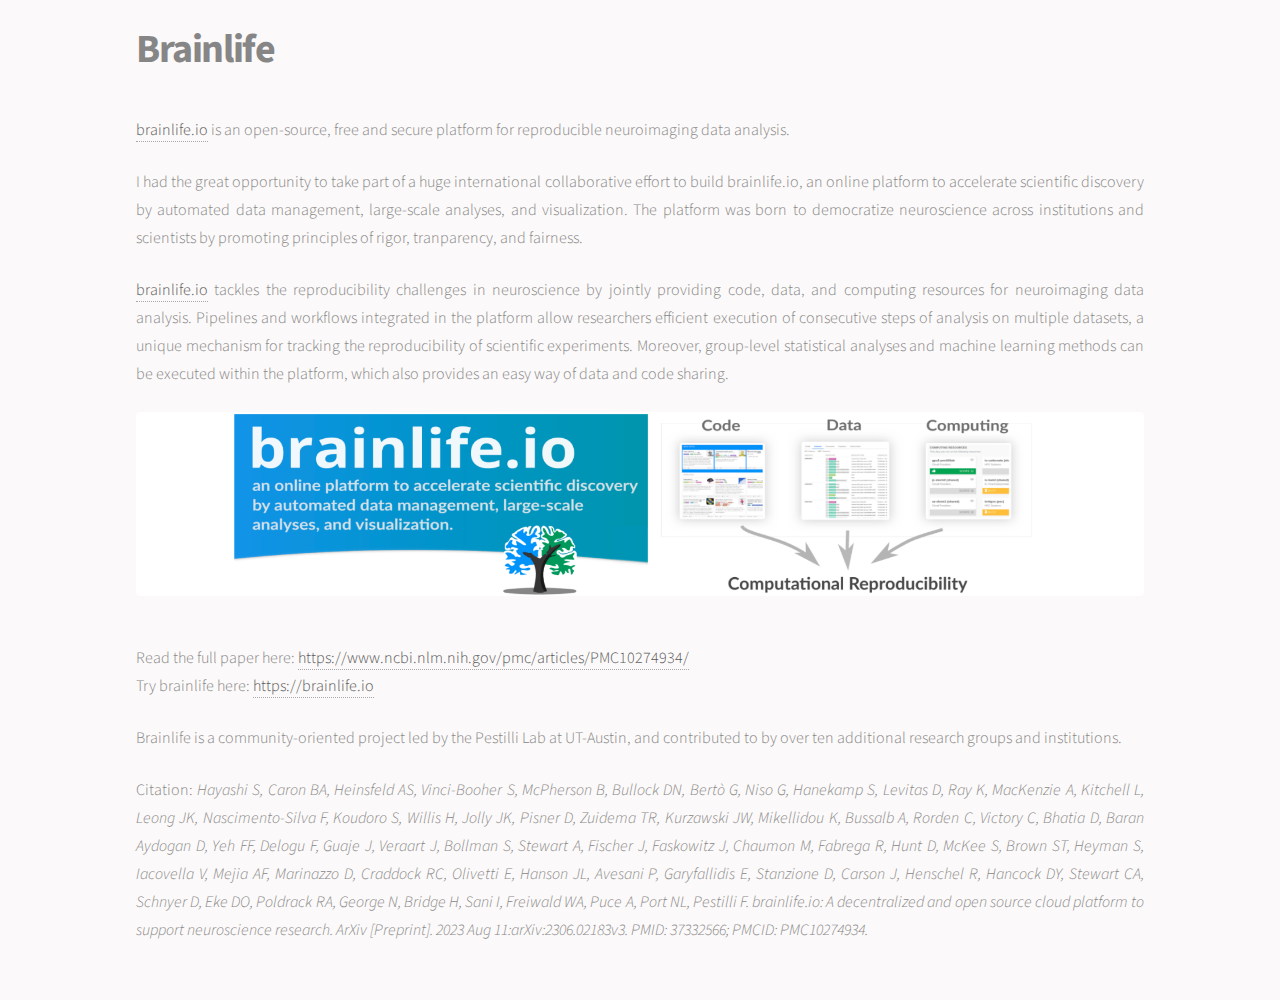
==== commit 51fc4aef: "added brainlife project" ====
--- a/brainlife-project.html
+++ b/brainlife-project.html
@@ -45,10 +45,28 @@
 					<div id="main">
 						<div class="inner">
 							<h1>Brainlife</h1>
-							<span class="image main"><img src="images/pic13.jpg" alt="" /></span>
-							<p>Donec eget ex magna. Interdum et malesuada fames ac ante ipsum primis in faucibus. Pellentesque venenatis dolor imperdiet dolor mattis sagittis. Praesent rutrum sem diam, vitae egestas enim auctor sit amet. Pellentesque leo mauris, consectetur id ipsum sit amet, fergiat. Pellentesque in mi eu massa lacinia malesuada et a elit. Donec urna ex, lacinia in purus ac, pretium pulvinar mauris. Curabitur sapien risus, commodo eget turpis at, elementum convallis elit. Pellentesque enim turpis, hendrerit tristique.</p>
-							<p>Lorem ipsum dolor sit amet, consectetur adipiscing elit. Duis dapibus rutrum facilisis. Class aptent taciti sociosqu ad litora torquent per conubia nostra, per inceptos himenaeos. Etiam tristique libero eu nibh porttitor fermentum. Nullam venenatis erat id vehicula viverra. Nunc ultrices eros ut ultricies condimentum. Mauris risus lacus, blandit sit amet venenatis non, bibendum vitae dolor. Nunc lorem mauris, fringilla in aliquam at, euismod in lectus. Pellentesque habitant morbi tristique senectus et netus et malesuada fames ac turpis egestas. In non lorem sit amet elit placerat maximus. Pellentesque aliquam maximus risus, vel venenatis mauris vehicula hendrerit.</p>
-							<p>Interdum et malesuada fames ac ante ipsum primis in faucibus. Pellentesque venenatis dolor imperdiet dolor mattis sagittis. Praesent rutrum sem diam, vitae egestas enim auctor sit amet. Pellentesque leo mauris, consectetur id ipsum sit amet, fersapien risus, commodo eget turpis at, elementum convallis elit. Pellentesque enim turpis, hendrerit tristique lorem ipsum dolor.</p>
+							<p><a href=https://brainlife.io/about/>brainlife.io</a> is an open-source, free and secure platform for reproducible neuroimaging data analysis.</p>
+							<p>I had the great opportunity to take part of a huge international collaborative effort to build brainlife.io, 
+								 an online platform to accelerate scientific discovery by automated data management, large-scale analyses, and visualization. 
+							    The platform was born to democratize neuroscience across institutions and scientists by promoting principles of rigor, tranparency, and fairness.</p>
+							<p> <a href=https://brainlife.io/about/>brainlife.io</a> tackles the reproducibility challenges in neuroscience by jointly providing code, data, and computing resources for neuroimaging data analysis. 
+								Pipelines and workflows integrated in the platform allow researchers efficient
+								execution of consecutive steps of analysis on multiple datasets, a unique
+								mechanism for tracking the reproducibility of scientific experiments. Moreover, group-level statistical analyses and machine learning methods can be executed within the platform, 
+								which also provides an easy way of data and code sharing.</p>
+							<span class="image main"><img src="images/brainlife-image.png" alt="" /></span>
+							<p>Read the full paper here: <a href=https://www.ncbi.nlm.nih.gov/pmc/articles/PMC10274934/>https://www.ncbi.nlm.nih.gov/pmc/articles/PMC10274934/</a>
+								<br>Try brainlife here: <a href=https://brainlife.io/about/>https://brainlife.io</a></p>
+								<p>Brainlife is a community-oriented project led by the Pestilli Lab at UT-Austin, and contributed to by over ten additional research groups and institutions.</p>
+								<p>Citation: <i>Hayashi S, Caron BA, Heinsfeld AS, Vinci-Booher S, McPherson B, Bullock DN, Bertò G, 
+									Niso G, Hanekamp S, Levitas D, Ray K, MacKenzie A, Kitchell L, Leong JK, Nascimento-Silva F, Koudoro S, 
+									Willis H, Jolly JK, Pisner D, Zuidema TR, Kurzawski JW, Mikellidou K, Bussalb A, Rorden C, Victory C, 
+									Bhatia D, Baran Aydogan D, Yeh FF, Delogu F, Guaje J, Veraart J, Bollman S, Stewart A, Fischer J, Faskowitz J, 
+									Chaumon M, Fabrega R, Hunt D, McKee S, Brown ST, Heyman S, Iacovella V, Mejia AF, Marinazzo D, Craddock RC, 
+									Olivetti E, Hanson JL, Avesani P, Garyfallidis E, Stanzione D, Carson J, Henschel R, Hancock DY, Stewart CA, 
+									Schnyer D, Eke DO, Poldrack RA, George N, Bridge H, Sani I, Freiwald WA, Puce A, Port NL, Pestilli F. 
+									brainlife.io: A decentralized and open source cloud platform to support neuroscience research. ArXiv [Preprint]. 
+									2023 Aug 11:arXiv:2306.02183v3. PMID: 37332566; PMCID: PMC10274934.</i></p>
 						</div>
 					</div>
 			</div>
--- a/assets/css/main.css
+++ b/assets/css/main.css
@@ -176,6 +176,11 @@
 	}
 
 	p {
+		margin: 0 0 1.5em 0;
+		text-align: justify;
+	}
+
+	p1 {
 		margin: 0 0 1.5em 0;
 	}
 
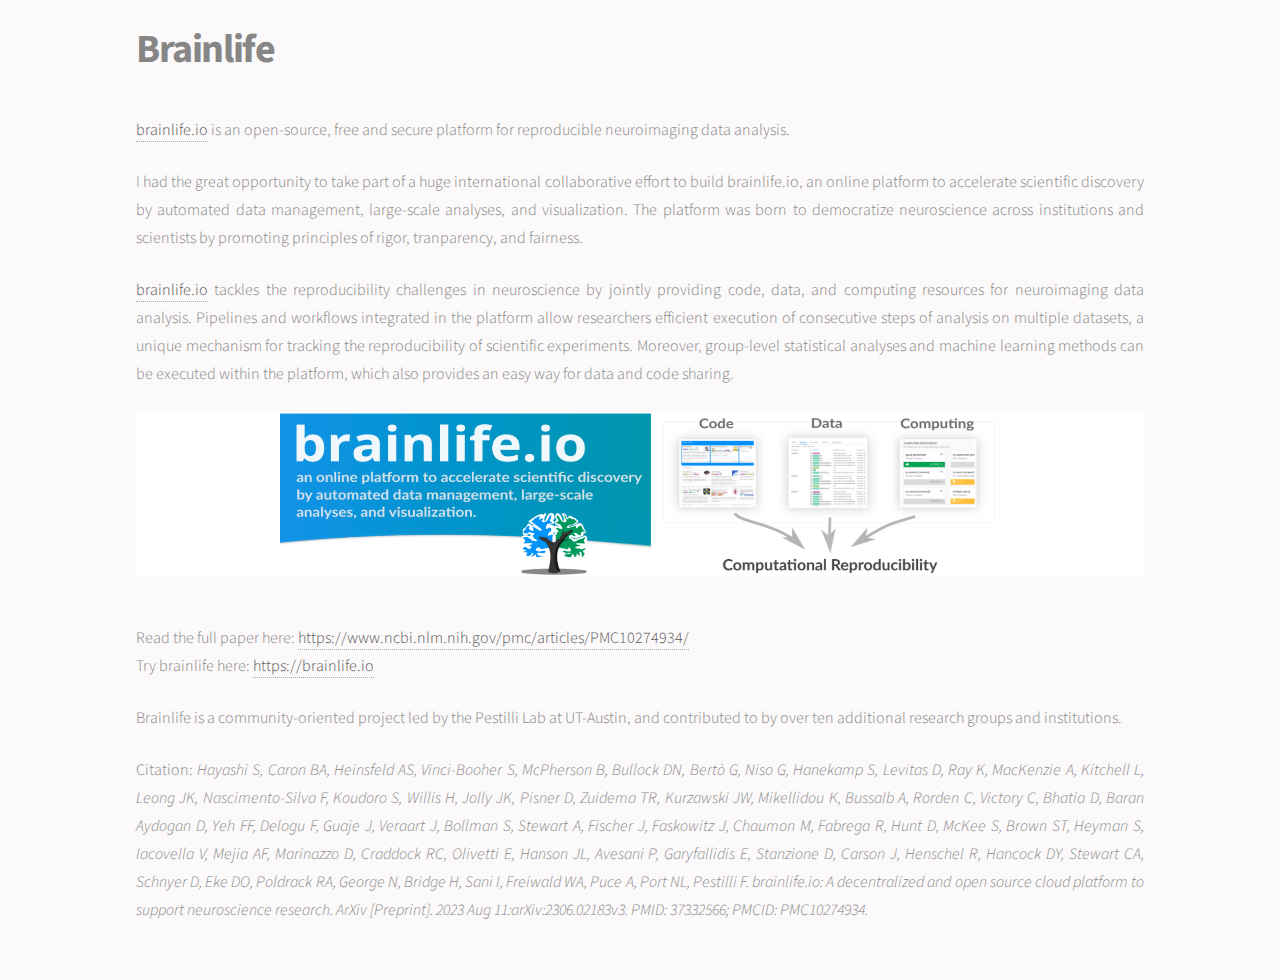
==== commit fa23c671: "update" ====
--- a/brainlife-project.html
+++ b/brainlife-project.html
@@ -53,7 +53,7 @@
 								Pipelines and workflows integrated in the platform allow researchers efficient
 								execution of consecutive steps of analysis on multiple datasets, a unique
 								mechanism for tracking the reproducibility of scientific experiments. Moreover, group-level statistical analyses and machine learning methods can be executed within the platform, 
-								which also provides an easy way of data and code sharing.</p>
+								which also provides an easy way for data and code sharing.</p>
 							<span class="image main"><img src="images/brainlife-image.png" alt="" /></span>
 							<p>Read the full paper here: <a href=https://www.ncbi.nlm.nih.gov/pmc/articles/PMC10274934/>https://www.ncbi.nlm.nih.gov/pmc/articles/PMC10274934/</a>
 								<br>Try brainlife here: <a href=https://brainlife.io/about/>https://brainlife.io</a></p>
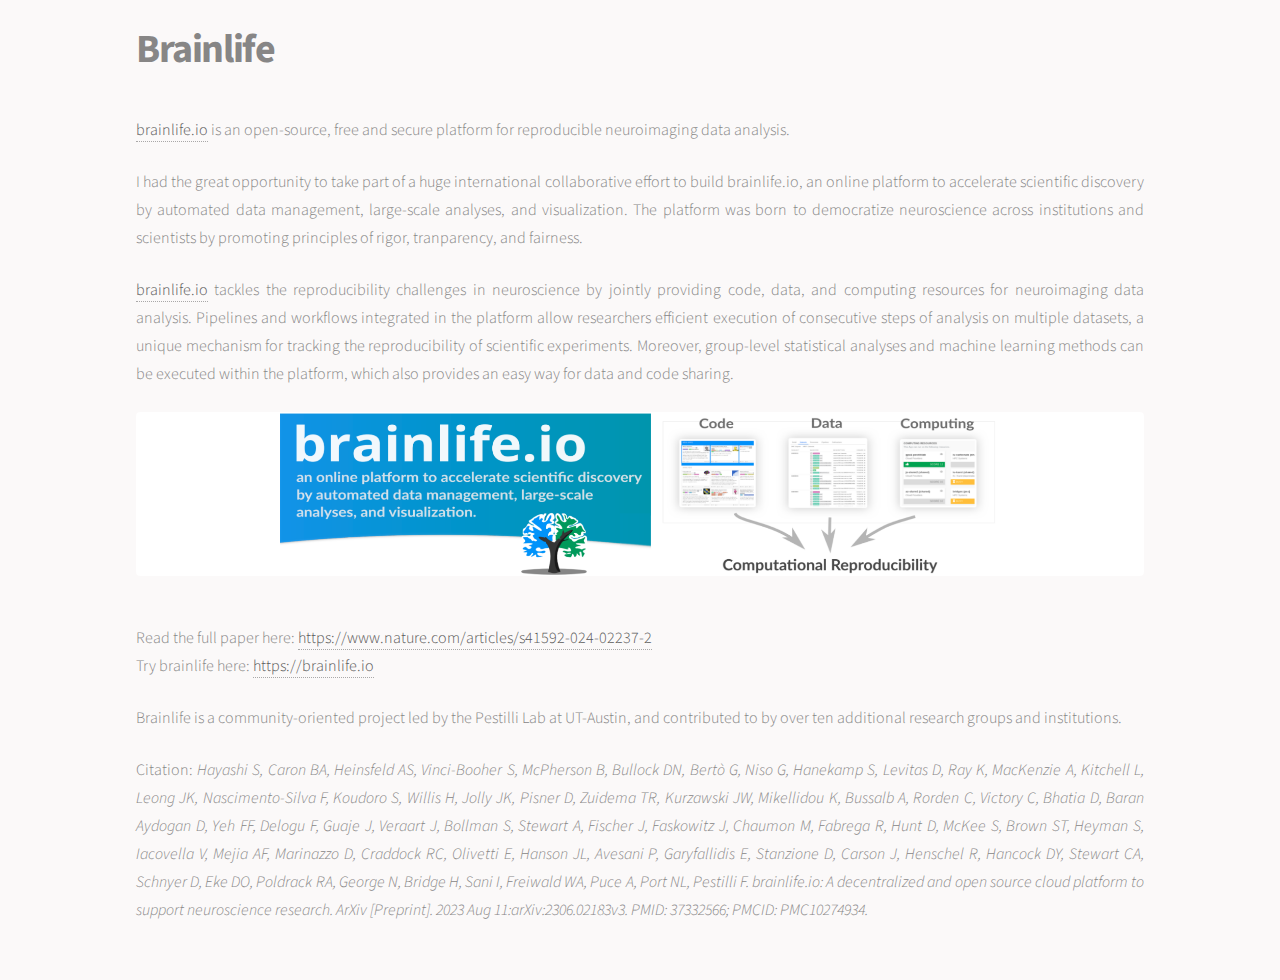
==== commit 4e7372c6: "Update with new paper link" ====
--- a/brainlife-project.html
+++ b/brainlife-project.html
@@ -55,7 +55,7 @@
 								mechanism for tracking the reproducibility of scientific experiments. Moreover, group-level statistical analyses and machine learning methods can be executed within the platform, 
 								which also provides an easy way for data and code sharing.</p>
 							<span class="image main"><img src="images/brainlife-image.png" alt="" /></span>
-							<p>Read the full paper here: <a href=https://www.ncbi.nlm.nih.gov/pmc/articles/PMC10274934/>https://www.ncbi.nlm.nih.gov/pmc/articles/PMC10274934/</a>
+							<p>Read the full paper here: <a href=https://www.nature.com/articles/s41592-024-02237-2>https://www.nature.com/articles/s41592-024-02237-2</a>
 								<br>Try brainlife here: <a href=https://brainlife.io/about/>https://brainlife.io</a></p>
 								<p>Brainlife is a community-oriented project led by the Pestilli Lab at UT-Austin, and contributed to by over ten additional research groups and institutions.</p>
 								<p>Citation: <i>Hayashi S, Caron BA, Heinsfeld AS, Vinci-Booher S, McPherson B, Bullock DN, Bertò G, 
@@ -79,4 +79,4 @@
 			<script src="assets/js/main.js"></script>
 
 	</body>
-</html>+</html>
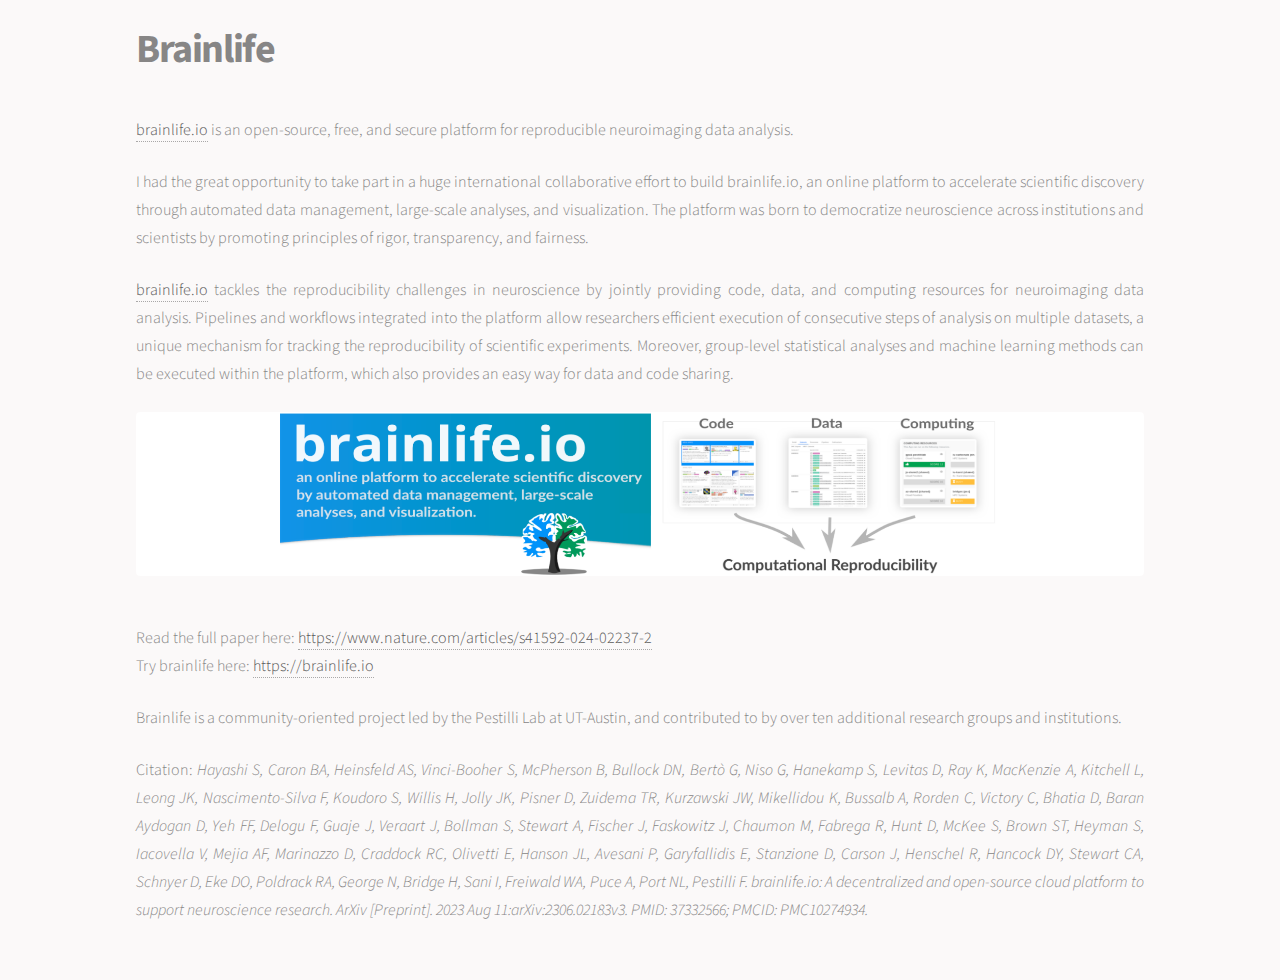
==== commit ca729220: "small updates" ====
--- a/brainlife-project.html
+++ b/brainlife-project.html
@@ -45,12 +45,12 @@
 					<div id="main">
 						<div class="inner">
 							<h1>Brainlife</h1>
-							<p><a href=https://brainlife.io/about/>brainlife.io</a> is an open-source, free and secure platform for reproducible neuroimaging data analysis.</p>
-							<p>I had the great opportunity to take part of a huge international collaborative effort to build brainlife.io, 
-								 an online platform to accelerate scientific discovery by automated data management, large-scale analyses, and visualization. 
-							    The platform was born to democratize neuroscience across institutions and scientists by promoting principles of rigor, tranparency, and fairness.</p>
+							<p><a href=https://brainlife.io/about/>brainlife.io</a> is an open-source, free, and secure platform for reproducible neuroimaging data analysis.</p>
+							<p>I had the great opportunity to take part in a huge international collaborative effort to build brainlife.io, 
+								 an online platform to accelerate scientific discovery through automated data management, large-scale analyses, and visualization. 
+							    The platform was born to democratize neuroscience across institutions and scientists by promoting principles of rigor, transparency, and fairness.</p>
 							<p> <a href=https://brainlife.io/about/>brainlife.io</a> tackles the reproducibility challenges in neuroscience by jointly providing code, data, and computing resources for neuroimaging data analysis. 
-								Pipelines and workflows integrated in the platform allow researchers efficient
+								Pipelines and workflows integrated into the platform allow researchers efficient
 								execution of consecutive steps of analysis on multiple datasets, a unique
 								mechanism for tracking the reproducibility of scientific experiments. Moreover, group-level statistical analyses and machine learning methods can be executed within the platform, 
 								which also provides an easy way for data and code sharing.</p>
@@ -65,7 +65,7 @@
 									Chaumon M, Fabrega R, Hunt D, McKee S, Brown ST, Heyman S, Iacovella V, Mejia AF, Marinazzo D, Craddock RC, 
 									Olivetti E, Hanson JL, Avesani P, Garyfallidis E, Stanzione D, Carson J, Henschel R, Hancock DY, Stewart CA, 
 									Schnyer D, Eke DO, Poldrack RA, George N, Bridge H, Sani I, Freiwald WA, Puce A, Port NL, Pestilli F. 
-									brainlife.io: A decentralized and open source cloud platform to support neuroscience research. ArXiv [Preprint]. 
+									brainlife.io: A decentralized and open-source cloud platform to support neuroscience research. ArXiv [Preprint]. 
 									2023 Aug 11:arXiv:2306.02183v3. PMID: 37332566; PMCID: PMC10274934.</i></p>
 						</div>
 					</div>
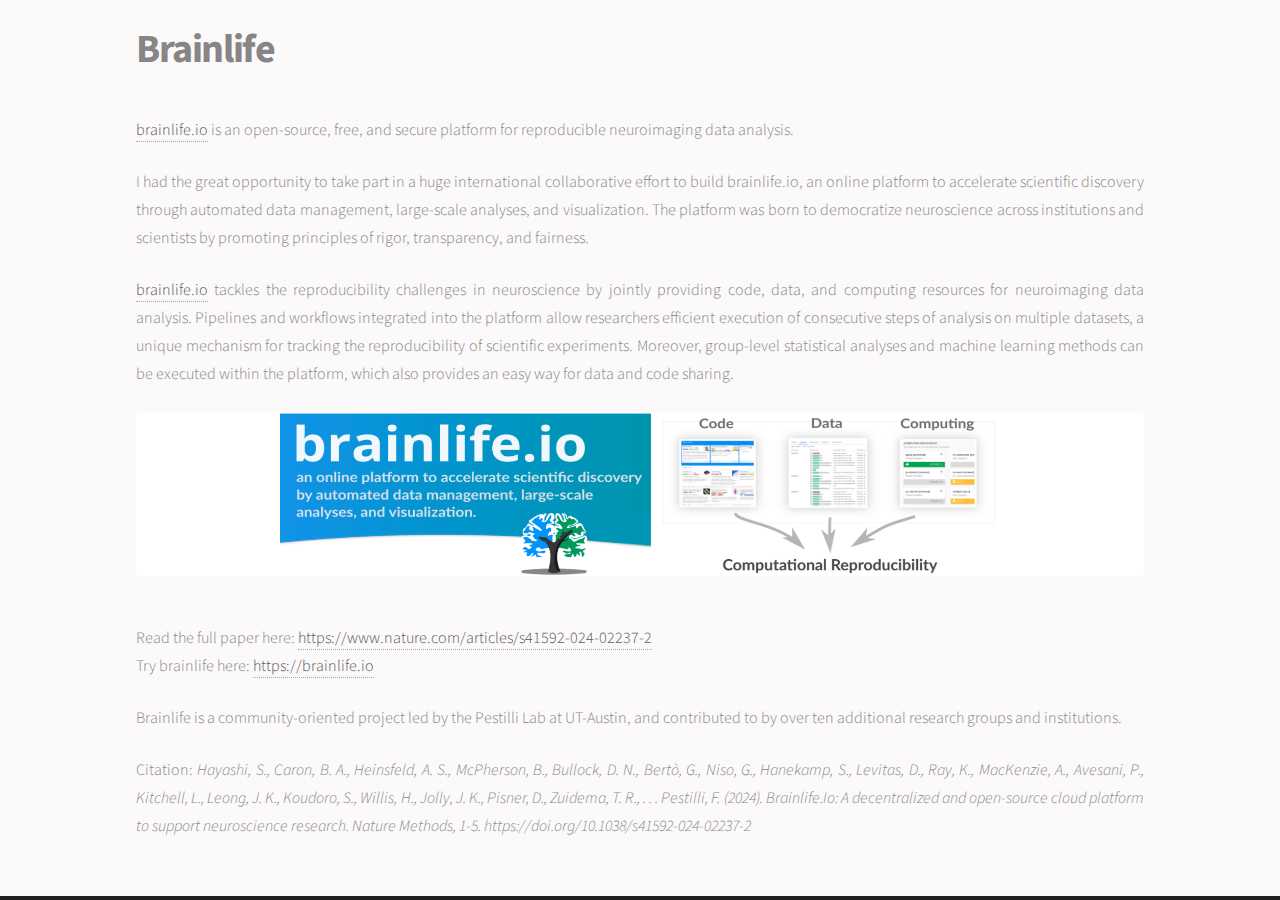
==== commit c8e35eb3: "Update citeation" ====
--- a/brainlife-project.html
+++ b/brainlife-project.html
@@ -58,15 +58,9 @@
 							<p>Read the full paper here: <a href=https://www.nature.com/articles/s41592-024-02237-2>https://www.nature.com/articles/s41592-024-02237-2</a>
 								<br>Try brainlife here: <a href=https://brainlife.io/about/>https://brainlife.io</a></p>
 								<p>Brainlife is a community-oriented project led by the Pestilli Lab at UT-Austin, and contributed to by over ten additional research groups and institutions.</p>
-								<p>Citation: <i>Hayashi S, Caron BA, Heinsfeld AS, Vinci-Booher S, McPherson B, Bullock DN, Bertò G, 
-									Niso G, Hanekamp S, Levitas D, Ray K, MacKenzie A, Kitchell L, Leong JK, Nascimento-Silva F, Koudoro S, 
-									Willis H, Jolly JK, Pisner D, Zuidema TR, Kurzawski JW, Mikellidou K, Bussalb A, Rorden C, Victory C, 
-									Bhatia D, Baran Aydogan D, Yeh FF, Delogu F, Guaje J, Veraart J, Bollman S, Stewart A, Fischer J, Faskowitz J, 
-									Chaumon M, Fabrega R, Hunt D, McKee S, Brown ST, Heyman S, Iacovella V, Mejia AF, Marinazzo D, Craddock RC, 
-									Olivetti E, Hanson JL, Avesani P, Garyfallidis E, Stanzione D, Carson J, Henschel R, Hancock DY, Stewart CA, 
-									Schnyer D, Eke DO, Poldrack RA, George N, Bridge H, Sani I, Freiwald WA, Puce A, Port NL, Pestilli F. 
-									brainlife.io: A decentralized and open-source cloud platform to support neuroscience research. ArXiv [Preprint]. 
-									2023 Aug 11:arXiv:2306.02183v3. PMID: 37332566; PMCID: PMC10274934.</i></p>
+								<p>Citation: <i>Hayashi, S., Caron, B. A., Heinsfeld, A. S., McPherson, B., Bullock, D. N., Bertò, G., Niso, G., Hanekamp, S., Levitas, D., Ray, K., MacKenzie, 
+									A., Avesani, P., Kitchell, L., Leong, J. K., Koudoro, S., Willis, H., Jolly, J. K., Pisner, D., Zuidema, T. R., . . .  Pestilli, F. (2024). 
+									Brainlife.Io: A decentralized and open-source cloud platform to support neuroscience research. Nature Methods, 1-5. https://doi.org/10.1038/s41592-024-02237-2</i></p>
 						</div>
 					</div>
 			</div>
